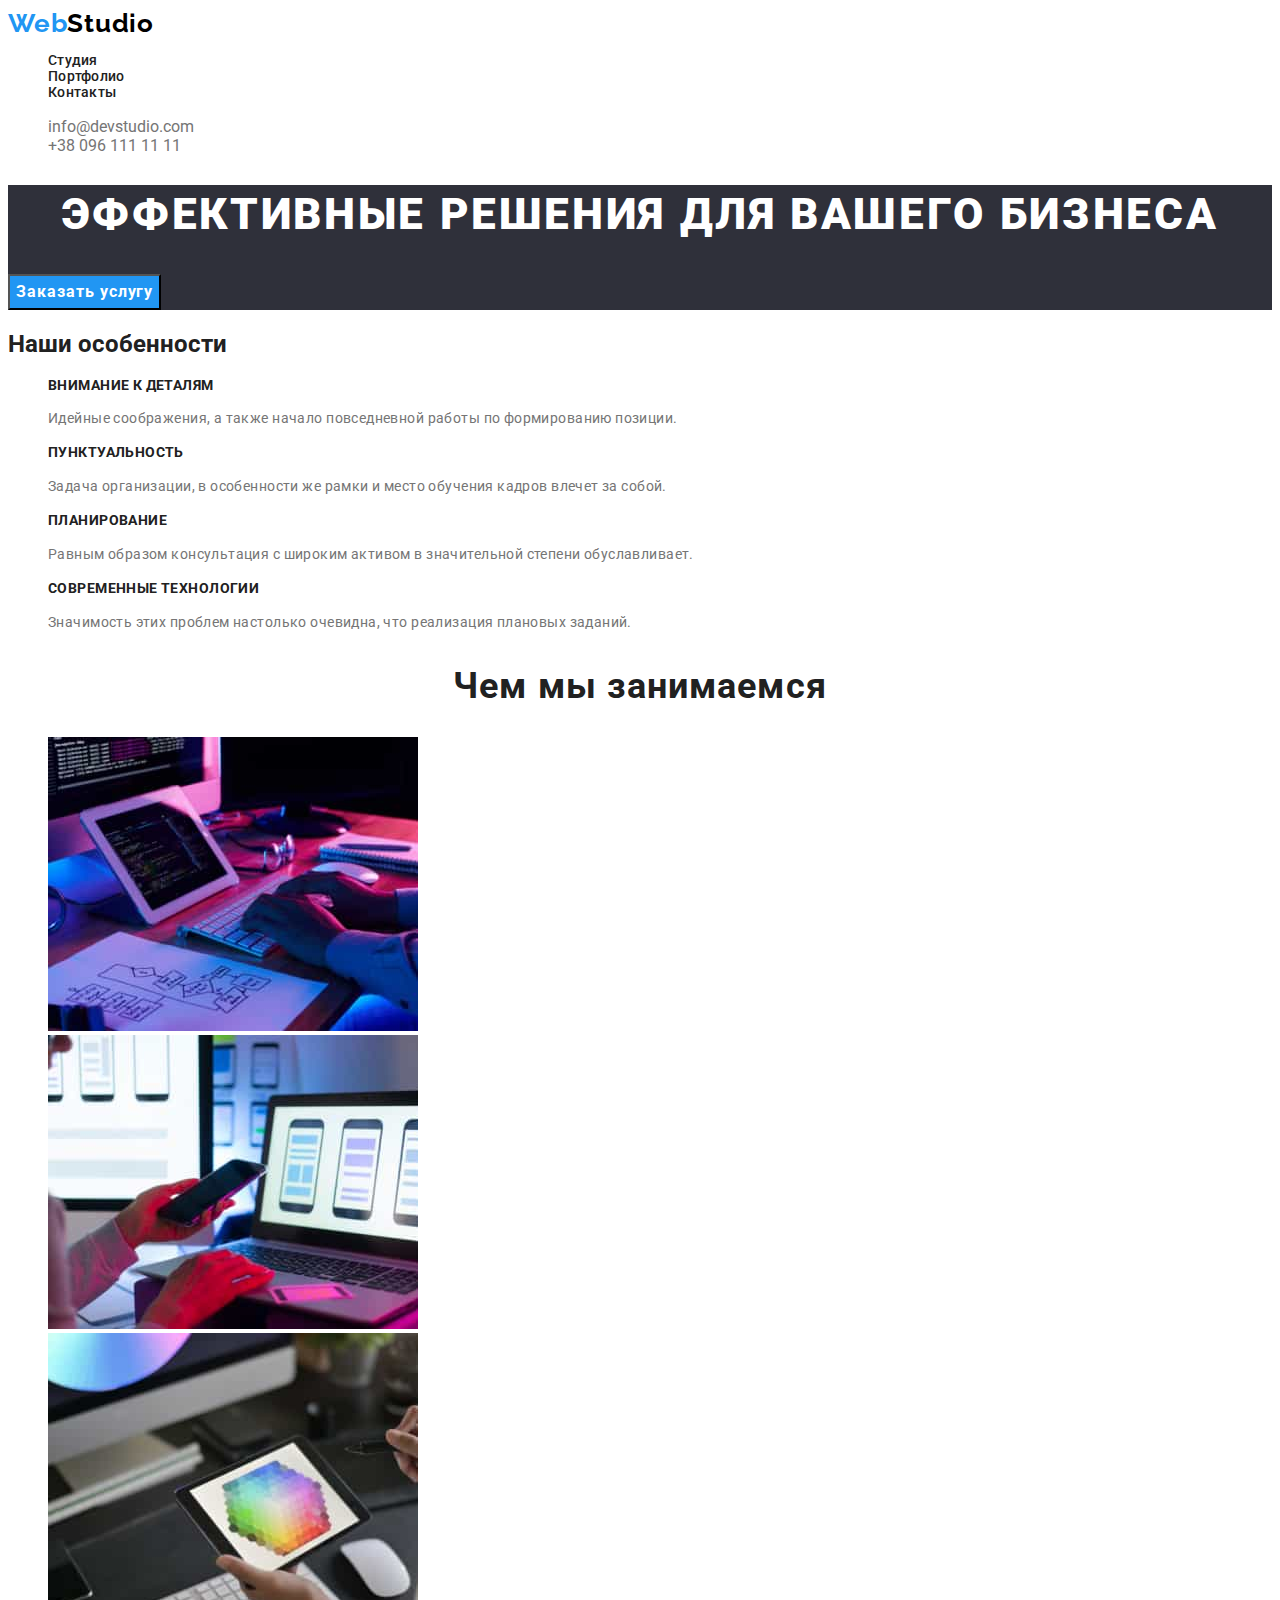
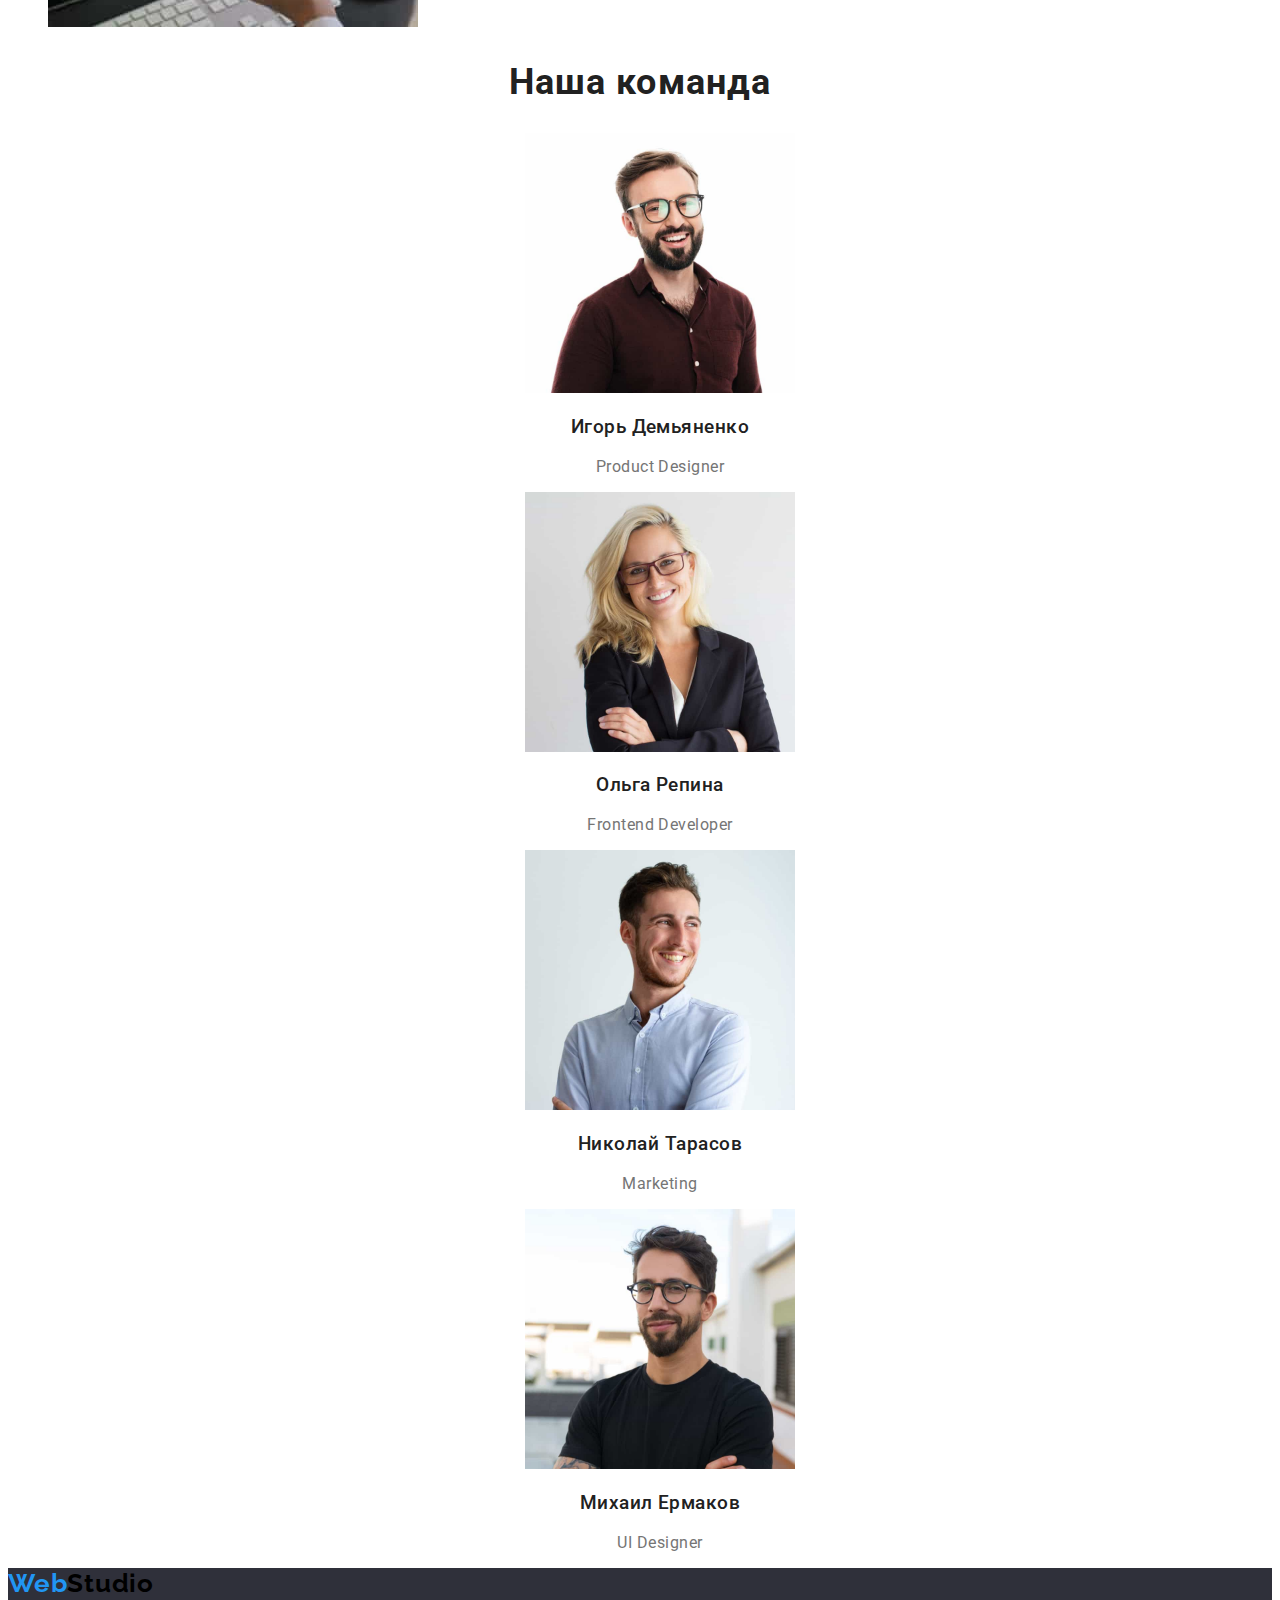
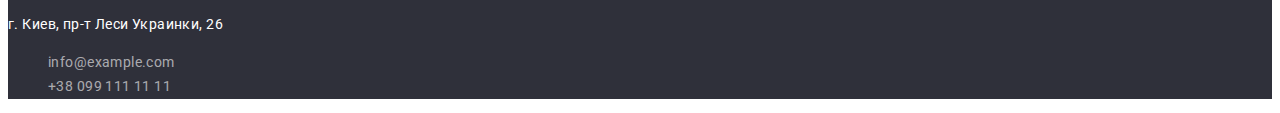
==== index.html @ e01796d9 "start" ====
<!DOCTYPE html>
<html lang="ru">

<head>
    <meta charset="UTF-8">
    <meta http-equiv="X-UA-Compatible" content="IE=edge">
    <meta name="viewport" content="width=device-width, initial-scale=1.0">
    <title>Maine page</title>
    <link
        href="https://fonts.googleapis.com/css2?family=Raleway:ital,wght@0,700;1,700&family=Roboto:ital,wght@0,400;0,500;0,700;0,900;1,400;1,500;1,700;1,900&display=swap"
        rel="stylesheet">
    <link rel="stylesheet" href="./css/styles.css">
</head>

<body>
    <!--site navigation-->
    <header class="header">
        <nav class="header-navigation">
            <a class="logo link" href="./index.html"><span class="logo-fisrtpart">Web</span><span class="logo-secondpart">Studio</span> </a>
            <ul class="header-list list">
                <li class="header-item">
                    <a class="header-link link" href="index.html">Студия</a>
                </li>
                <li class="header-item">
                    <a class="header-link link" href="portfolio.html">Портфолио</a>
                </li>
                <li class="header-item">
                    <a class="header-link link" href="">Контакты</a>
                </li>
            </ul>
        </nav>
        <!--contacts section-->
            <ul class="header-conacts list ">
                <li class="contacts-item">
                    <a class="contacts-link link" href="mailto:info@devstudio.com">info@devstudio.com</a>
                </li>
                <li class="contacts-item">
                    <a class="contacts-link link" href="tel:+380961111111">+38 096 111 11 11</a>
                </li>
            </ul>
    </header>
    <main>
        <!--Hero site-->
        <section class="hero">
            <h1 class="hero-title">Эффективные решения для вашего бизнеса</h1>
            <button class="hero-button btn" type="button">Заказать услугу</button>
        </section>

        <!--our features-->
        <section class="features">
            <h2 class="features-title">Наши особенности</h2>
            <ul class="features-list list">
                <li class="features-item">
                    <h3 class="features-description">Внимание к деталям</h3>
                    <p class="features-text">Идейные соображения, а также начало повседневной работы по формированию позиции.</p>
                </li>
                <li class="features-item">
                    <h3 class="features-description">Пунктуальность</h3>
                    <p class="features-text">Задача организации, в особенности же рамки и место обучения кадров влечет за собой.</p>
                </li>
                <li class="features-item">
                    <h3 class="features-description">Планирование</h3>
                    <p class="features-text">Равным образом консультация с широким активом в значительной степени обуславливает.</p>
                </li>
                <li class="features-item">
                    <h3 class="features-description">Современные технологии</h3>
                    <p class="features-text">Значимость этих проблем настолько очевидна, что реализация плановых заданий.</p>
                </li>
            </ul>
        </section>

        <!--what we do-->
        <section class="about">
            <h2 class="about-title">Чем мы занимаемся</h2>
            <ul class="about-list list">
                <li class="about-item">
                    <img src="./images/box1.jpg" alt="development for PC" width="370" height="294">
                </li>
                <li class="about-item">                
                    <img src="./images/box2.jpg" alt="development for Mobile devices" width="370" height="294">
                </li>
                <li class="about-item">
                    <img src="./images/box3.jpg" alt="development for Tablets" width="370" height="294">
                </li>
            </ul>
        </section>

        <!--our team-->
        <section class="team">
            <h2 class="team-title">Наша команда</h2>
            <ul class="team-list list">
                <li class="team-item">
                    <img src="./images/img-3.jpg" alt="фото Игорь Демьяненко" width="270" height="260">
                    <h3 class="team-name">Игорь Демьяненко</h3>
                    <p class="team-text" lang="en">Product Designer</p>
                </li>
                <li>
                    <img src="./images/img-2.jpg" alt="фото Ольга Репина" width="270" height="260">
                    <h3 class="team-name">Ольга Репина</h3>
                    <p class="team-text" lang="en">Frontend Developer</p>
                </li>
                <li>
                    <img src="./images/img-1.jpg" alt="фото Николай Тарасов" width="270" height="260">
                    <h3 class="team-name">Николай Тарасов</h3>
                    <p class="team-text" lang="en">Marketing</p>
                </li>
                <li>
                    <img src="./images/img.jpg" alt="фото Михаил Ермаков" width="270" height="260">
                    <h3 class="team-name">Михаил Ермаков</h3>
                    <p class="team-text" lang="en">UI Designer</p>
                </li>
            </ul>
        </section>

    </main>

    <!--footer-->
    <footer class="footer">
        <!--footercontact section-->
        <a class="logo link" href="./index.html"><span class="logo-fisrtpart">Web</span><span class="logo-secondpart">Studio</span> </a>
        <address class="footer-address">
            <p class="address-text">г. Киев, пр-т Леси Украинки, 26 </p>
            <ul class="footer-list list">
                <li class="footer-item">
                    <a class="footer-contacts-link link" href="info@example.com">info@example.com</a>
                </li>
                <li class="footer-item">
                    <a class="footer-contacts-link link" href="tel:+380991111111">+38 099 111 11 11</a>
                </li>
            </ul>
        </address>
    </footer>

</body>

</html>
---- css/styles.css ----
:root {
  --maine-title-color: #212121;
  --maine-text-color: #757575;
  --accent-color: #2196f3;
  --primary-white-color: #ffffff;
  --address-color: rgba(255, 255, 255, 0.6);
}

body {
  font-family: "Roboto", sans-serif;
  color: var(--maine-text-color);
  background-color: var(--primary-white-color);
}

.link {
  text-decoration: none;
}

.list {
  list-style: none;
}

.btn {
  cursor: pointer;
}

/*------header------ */

/*--------Logo------*/
.logo {
  font-family: "Raleway", sans-serif;
  font-style: normal;
  font-weight: 700;
  font-size: 26px;
  line-height: 1.2;
  letter-spacing: 0.03em;
}
.logo-fisrtpart {
  color: var(--accent-color);
}
.logo-secondpart {
  color: #000000;
}

.header-navigation {
  font-weight: 500;
  font-size: 14px;
  line-height: 1.14;
  letter-spacing: 0.02em;
}

.header-link {
  color: var(--maine-title-color);
}

.header-link:hover,
.header-link:focus {
  color: var(--accent-color);
}

.contacts-link {
  color: var(--maine-text-color);
}

.contacts-link:hover,
.contacts-link:focus {
  color: var(--accent-color);
}

/*------hero------ */
.hero {
  background-color: #2f303a;
}

.hero-title {
  font-weight: 900;
  font-size: 44px;
  line-height: 1.36;
  text-align: center;
  letter-spacing: 0.06em;
  text-transform: uppercase;
  color: var(--primary-white-color);
}

.hero-button {
  background-color: var(--accent-color);
  font-family: Roboto;
  font-style: normal;
  font-weight: 700;
  font-size: 16px;
  line-height: 1.87;
  display: flex;
  align-items: center;
  text-align: center;
  letter-spacing: 0.06em;
  color: var(--primary-white-color);
}

/*------features------ */
.features-title {
  color: var(--maine-title-color);
}

.features-description {
  font-weight: 700;
  font-size: 14px;
  line-height: 1.14;
  letter-spacing: 0.03em;
  text-transform: uppercase;
  color: var(--maine-title-color);
}

.features-text {
  font-size: 14px;
  line-height: 1.71;
  letter-spacing: 0.03em;
}

/*------what we do------ */

.about-title {
  font-weight: 700;
  font-size: 36px;
  line-height: 1.17;
  text-align: center;
  letter-spacing: 0.03em;
  color: var(--maine-title-color);
}

/*------what we do------ */

.team-title {
  font-weight: 700;
  font-size: 36px;
  line-height: 1.17;
  text-align: center;
  letter-spacing: 0.03em;
  color: var(--maine-title-color);
}

.team-list {
  font-size: 16px;
  line-height: 1.19;
  text-align: center;
  letter-spacing: 0.03em;
  color: var(--maine-title-color);
}

.team-name {
  font-weight: 500;
}

.team-text {
  color: var(--maine-text-color);
}

/*------footer------ */

.footer {
  background-color: #2f303a;
}

.footer-address {
  font-style: normal;
  font-weight: 400;
  font-size: 14px;
  line-height: 1.71;
  letter-spacing: 0.03em;
}

.address-text {
  color: var(--primary-white-color);
}

.footer-contacts-link {
  color: var(--address-color);
}
.footer-contacts-link:hover,
.footer-contacts-link:focus {
  color: var(--accent-color);
}

/*------------------PORTFOLIO--------------- */

/*------filters------ */

.projects-title {
  color: var(--maine-title-color);
}

.filters-button {
  font-family: Roboto;
  font-weight: 500;
  font-size: 16px;
  line-height: 1.62;
  letter-spacing: 0.03em;
}

.filters-button:hover,
.filters-button:focus {
  color: var(--primary-white-color);
  background-color: var(--accent-color);
}

/*------projects------ */

.projects-discription {
  font-weight: 700;
  font-size: 18px;
  line-height: 2;
  letter-spacing: 0.06em;
  color: var(--maine-title-color);
}

.projects-text {
  font-size: 16px;
  line-height: 1.87;
  letter-spacing: 0.03em;
  color: var(--maine-text-color);
}
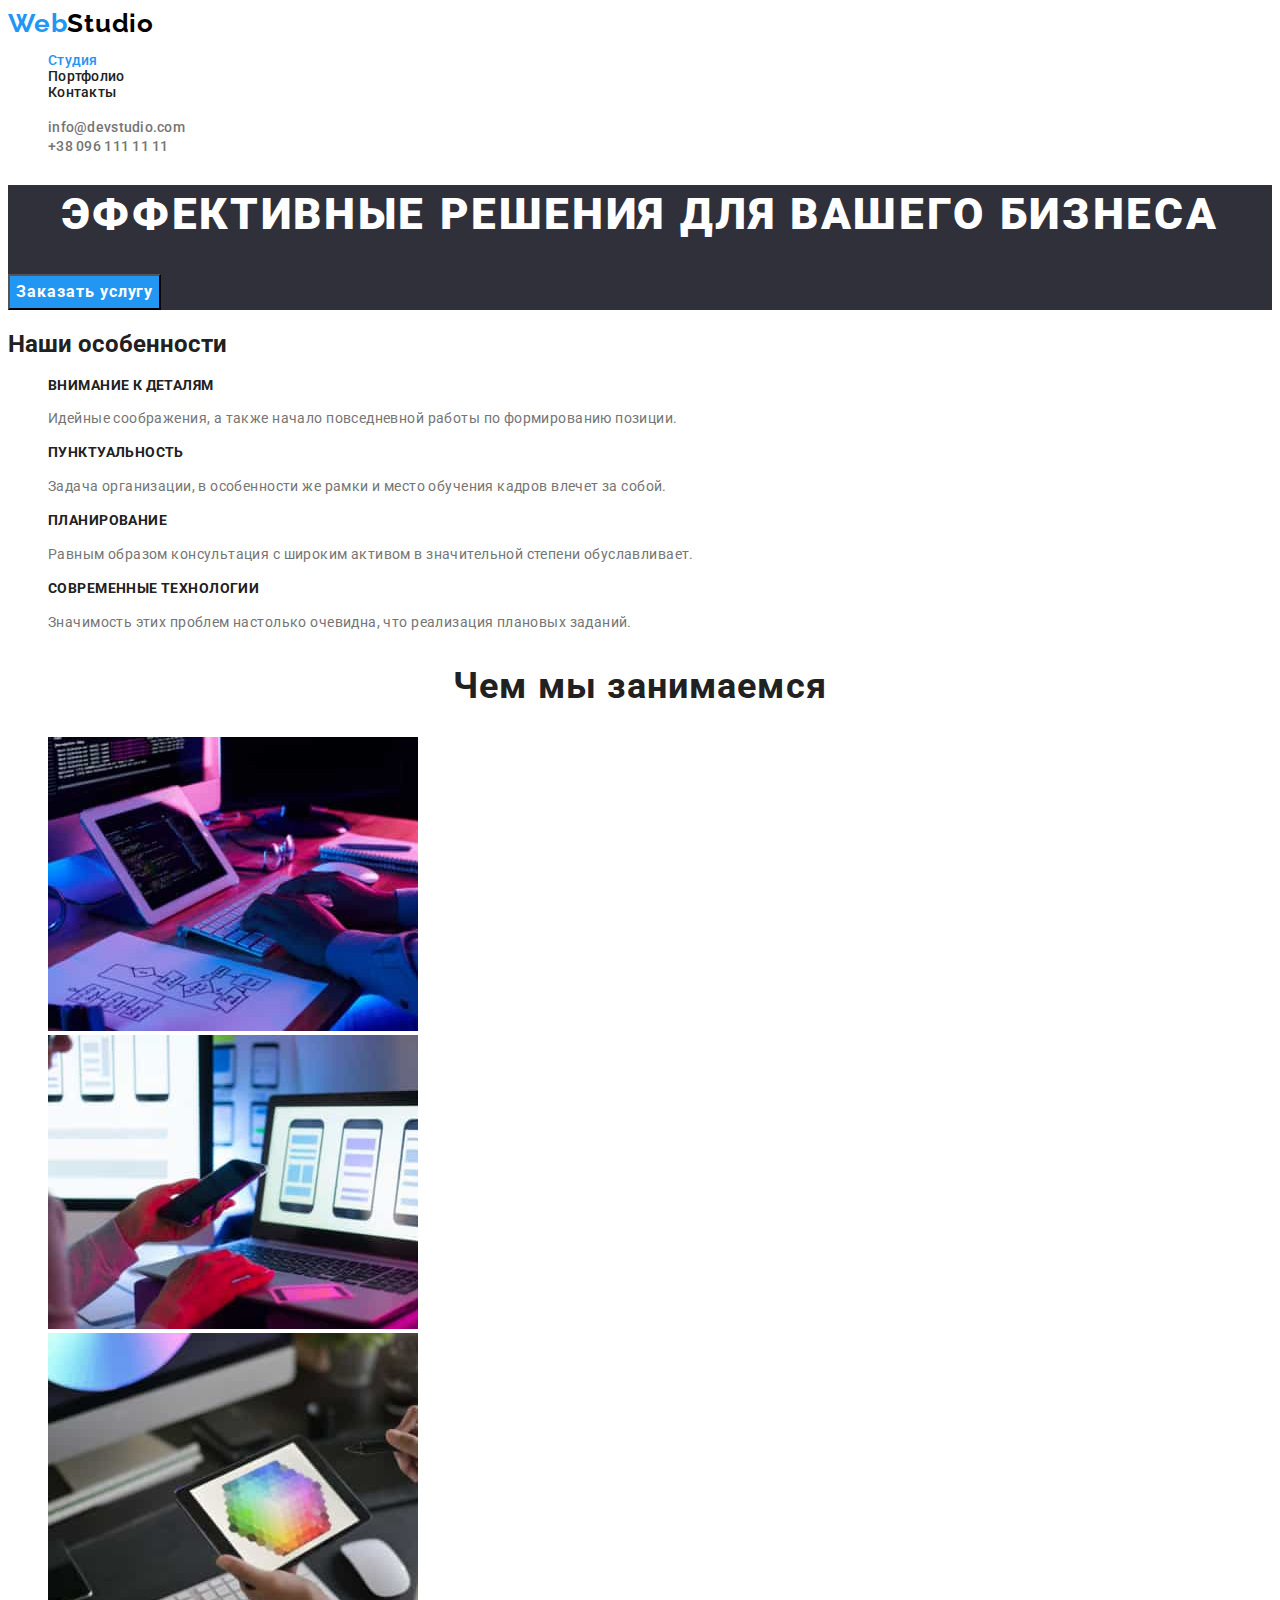
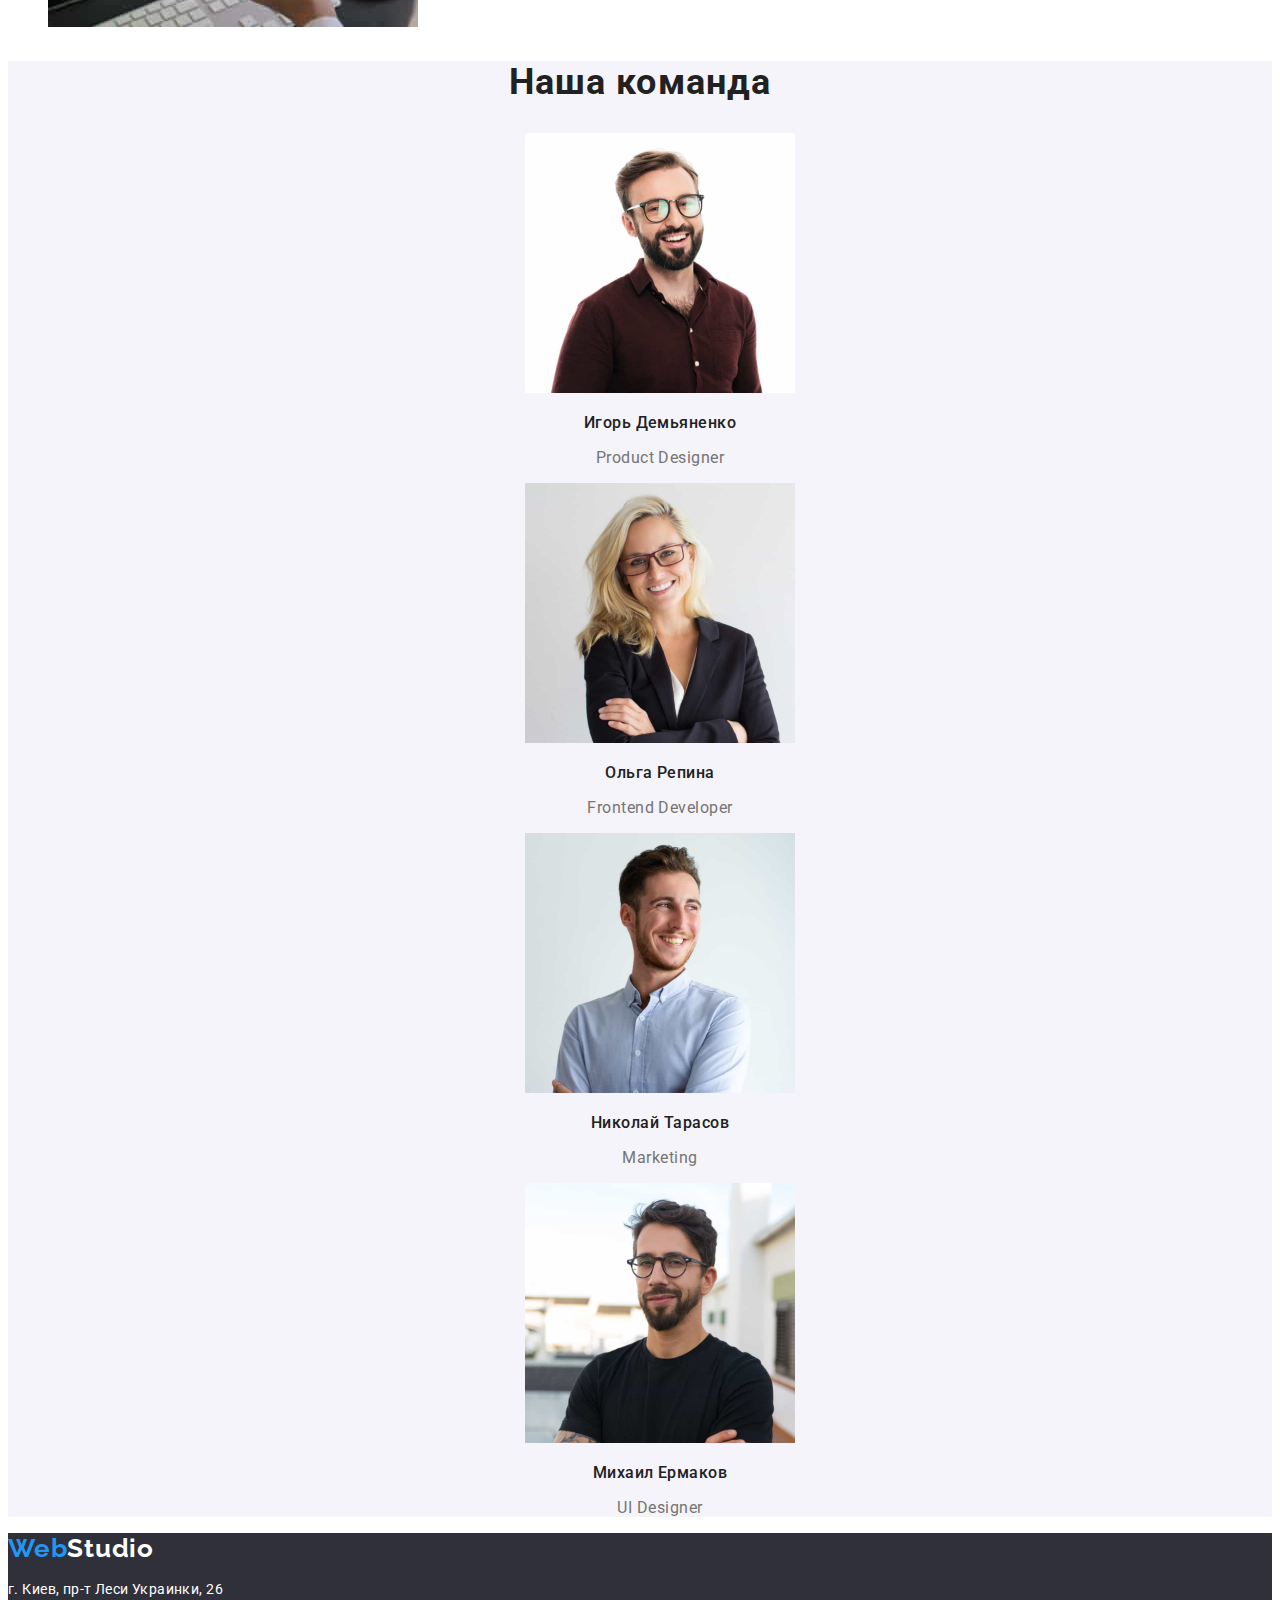
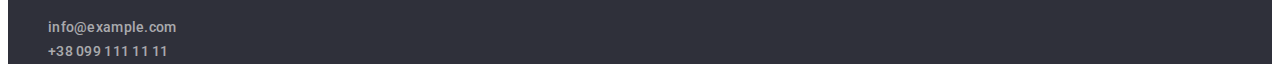
==== commit 880be9c7: "start HW3" ====
--- a/index.html
+++ b/index.html
@@ -6,8 +6,7 @@
     <meta http-equiv="X-UA-Compatible" content="IE=edge">
     <meta name="viewport" content="width=device-width, initial-scale=1.0">
     <title>Maine page</title>
-    <link
-        href="https://fonts.googleapis.com/css2?family=Raleway:ital,wght@0,700;1,700&family=Roboto:ital,wght@0,400;0,500;0,700;0,900;1,400;1,500;1,700;1,900&display=swap"
+    <link href="https://fonts.googleapis.com/css2?family=Raleway:wght@700&family=Roboto:wght@400;500;700;900&display=swap"
         rel="stylesheet">
     <link rel="stylesheet" href="./css/styles.css">
 </head>
@@ -19,7 +18,7 @@
             <a class="logo link" href="./index.html"><span class="logo-fisrtpart">Web</span><span class="logo-secondpart">Studio</span> </a>
             <ul class="header-list list">
                 <li class="header-item">
-                    <a class="header-link link" href="index.html">Студия</a>
+                    <a class="header-link link active" href="index.html">Студия</a>
                 </li>
                 <li class="header-item">
                     <a class="header-link link" href="portfolio.html">Портфолио</a>
@@ -94,17 +93,17 @@
                     <h3 class="team-name">Игорь Демьяненко</h3>
                     <p class="team-text" lang="en">Product Designer</p>
                 </li>
-                <li>
+                <li class="team-item">
                     <img src="./images/img-2.jpg" alt="фото Ольга Репина" width="270" height="260">
                     <h3 class="team-name">Ольга Репина</h3>
                     <p class="team-text" lang="en">Frontend Developer</p>
                 </li>
-                <li>
+                <li class="team-item">
                     <img src="./images/img-1.jpg" alt="фото Николай Тарасов" width="270" height="260">
                     <h3 class="team-name">Николай Тарасов</h3>
                     <p class="team-text" lang="en">Marketing</p>
                 </li>
-                <li>
+                <li class="team-item">
                     <img src="./images/img.jpg" alt="фото Михаил Ермаков" width="270" height="260">
                     <h3 class="team-name">Михаил Ермаков</h3>
                     <p class="team-text" lang="en">UI Designer</p>
@@ -117,7 +116,7 @@
     <!--footer-->
     <footer class="footer">
         <!--footercontact section-->
-        <a class="logo link" href="./index.html"><span class="logo-fisrtpart">Web</span><span class="logo-secondpart">Studio</span> </a>
+        <a class="logo link" href="./index.html"><span class="logo-fisrtpart">Web</span><span class="footer-logo-secondpart">Studio</span> </a>
         <address class="footer-address">
             <p class="address-text">г. Киев, пр-т Леси Украинки, 26 </p>
             <ul class="footer-list list">
--- a/css/styles.css
+++ b/css/styles.css
@@ -58,7 +58,15 @@
   color: var(--accent-color);
 }
 
+.active {
+  color: var(--accent-color);
+}
+
 .contacts-link {
+  font-weight: 500;
+  font-size: 14px;
+  line-height: 16px;
+  letter-spacing: 0.02em;
   color: var(--maine-text-color);
 }
 
@@ -95,6 +103,10 @@
   letter-spacing: 0.06em;
   color: var(--primary-white-color);
 }
+.hero-button:hover,
+.hero-button:focus {
+  background-color: #188ce8;
+}
 
 /*------features------ */
 .features-title {
@@ -127,7 +139,11 @@
   color: var(--maine-title-color);
 }
 
-/*------what we do------ */
+/*------our team------ */
+
+.team {
+  background-color: #f5f4fa;
+}
 
 .team-title {
   font-weight: 700;
@@ -147,6 +163,7 @@
 }
 
 .team-name {
+  font-size: 16px;
   font-weight: 500;
 }
 
@@ -158,6 +175,10 @@
 
 .footer {
   background-color: #2f303a;
+}
+
+.footer-logo-secondpart {
+  color: var(--primary-white-color);
 }
 
 .footer-address {
@@ -173,6 +194,10 @@
 }
 
 .footer-contacts-link {
+  font-weight: 500;
+  font-size: 14px;
+  line-height: 16px;
+  letter-spacing: 0.02em;
   color: var(--address-color);
 }
 .footer-contacts-link:hover,
@@ -194,8 +219,9 @@
   font-size: 16px;
   line-height: 1.62;
   letter-spacing: 0.03em;
-}
-
+  text-align: center;
+  background-color: #f5f4fa;
+}
 .filters-button:hover,
 .filters-button:focus {
   color: var(--primary-white-color);
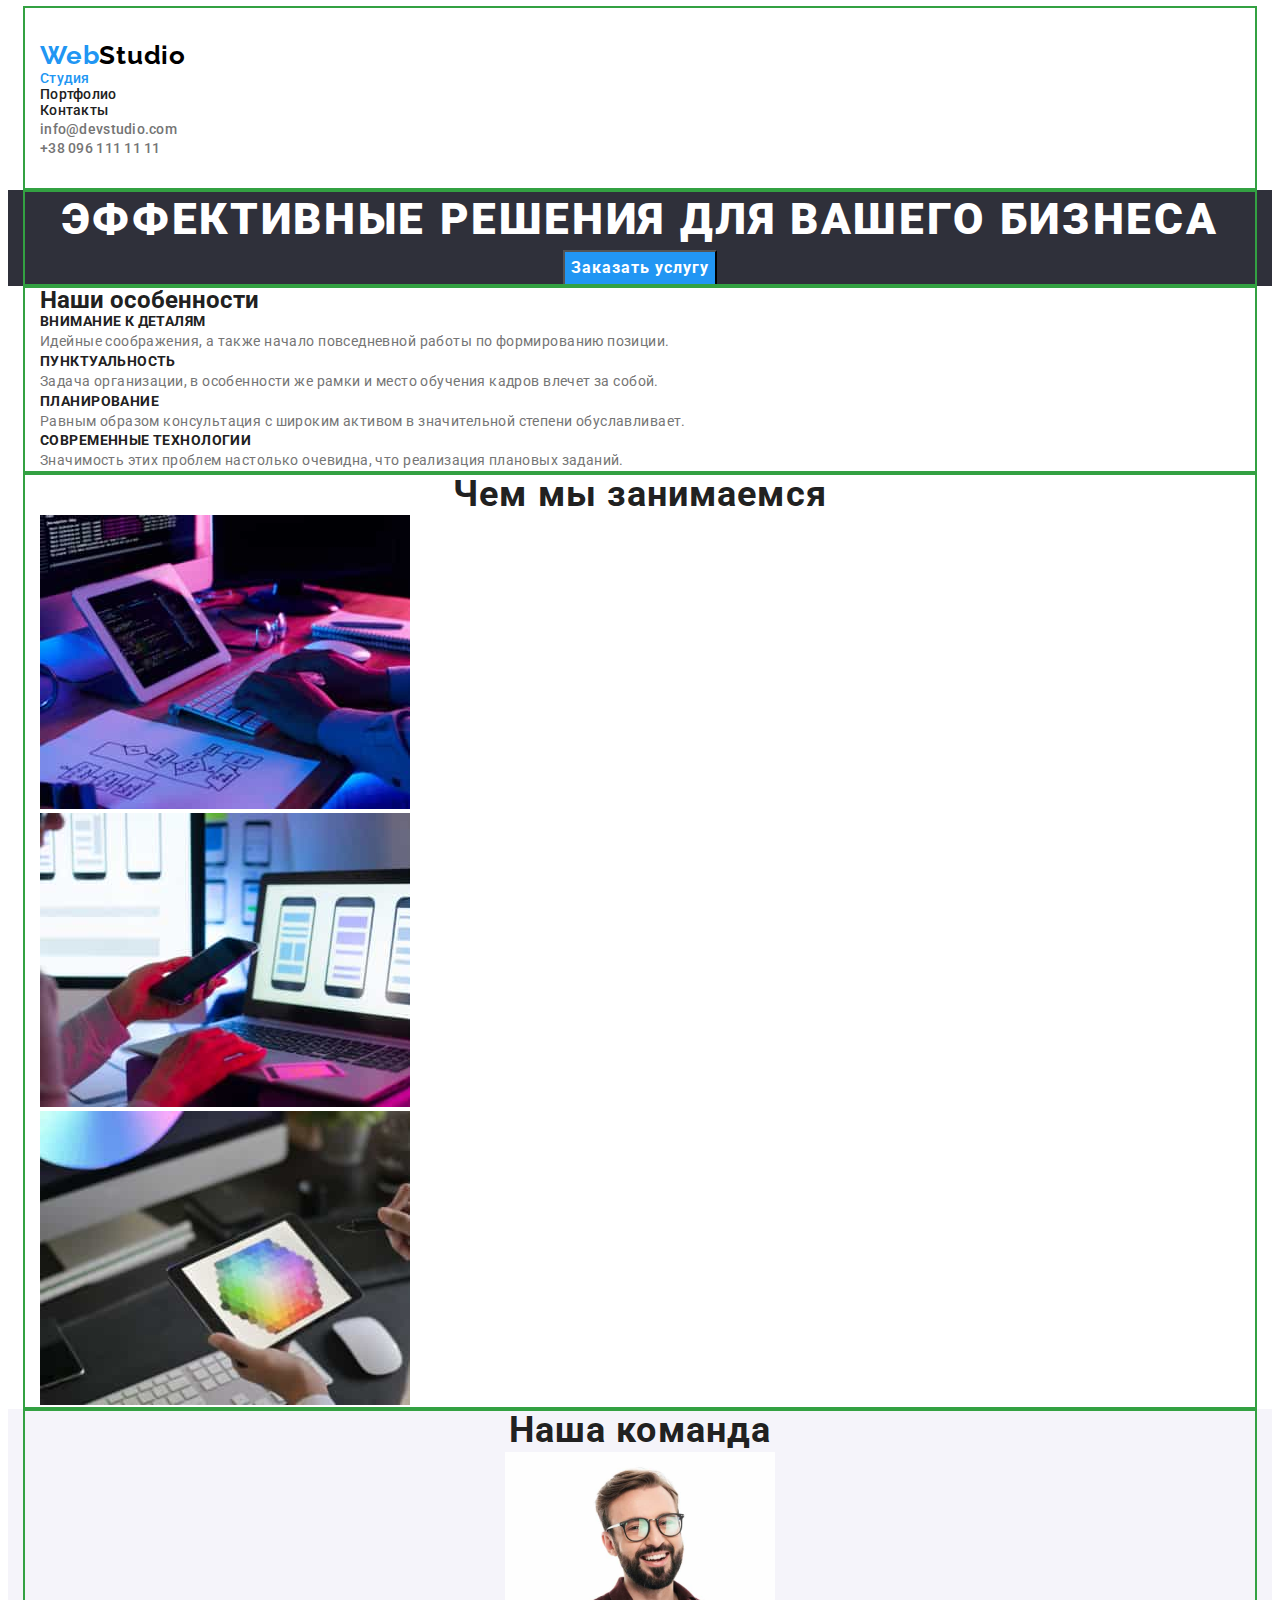
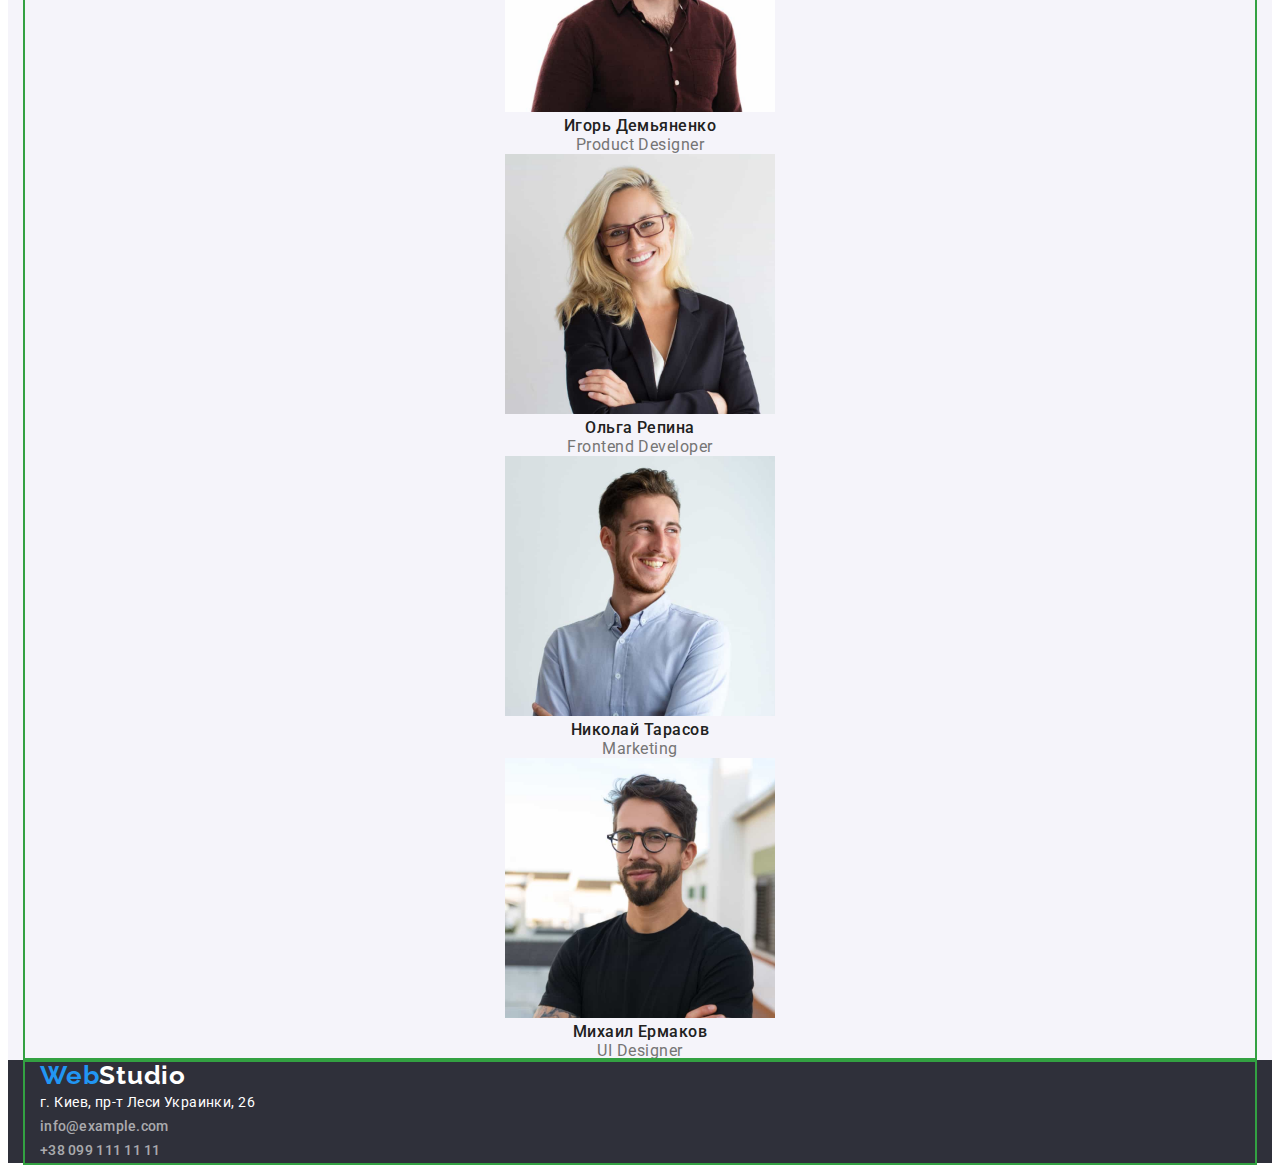
==== commit 8dc0bf12: "minor start" ====
--- a/index.html
+++ b/index.html
@@ -6,13 +6,20 @@
     <meta http-equiv="X-UA-Compatible" content="IE=edge">
     <meta name="viewport" content="width=device-width, initial-scale=1.0">
     <title>Maine page</title>
+        
     <link href="https://fonts.googleapis.com/css2?family=Raleway:wght@700&family=Roboto:wght@400;500;700;900&display=swap"
         rel="stylesheet">
+
+    <link rel="stylesheet" href="https://cdnjs.cloudflare.com/ajax/libs/modern-normalize/1.1.0/modern-normalize.min.css"
+        integrity="sha512-wpPYUAdjBVSE4KJnH1VR1HeZfpl1ub8YT/NKx4PuQ5NmX2tKuGu6U/JRp5y+Y8XG2tV+wKQpNHVUX03MfMFn9Q=="
+        crossorigin="anonymous" referrerpolicy="no-referrer" />
+
     <link rel="stylesheet" href="./css/styles.css">
 </head>
 
 <body>
     <!--site navigation-->
+    <div class=container>
     <header class="header">
         <nav class="header-navigation">
             <a class="logo link" href="./index.html"><span class="logo-fisrtpart">Web</span><span class="logo-secondpart">Studio</span> </a>
@@ -38,15 +45,19 @@
                 </li>
             </ul>
     </header>
+    </div>
     <main>
         <!--Hero site-->
         <section class="hero">
+        <div class=container>
             <h1 class="hero-title">Эффективные решения для вашего бизнеса</h1>
             <button class="hero-button btn" type="button">Заказать услугу</button>
+        </div>
         </section>
 
         <!--our features-->
         <section class="features">
+        <div class=container>
             <h2 class="features-title">Наши особенности</h2>
             <ul class="features-list list">
                 <li class="features-item">
@@ -66,10 +77,12 @@
                     <p class="features-text">Значимость этих проблем настолько очевидна, что реализация плановых заданий.</p>
                 </li>
             </ul>
+        </div>
         </section>
 
         <!--what we do-->
         <section class="about">
+        <div class=container>
             <h2 class="about-title">Чем мы занимаемся</h2>
             <ul class="about-list list">
                 <li class="about-item">
@@ -82,10 +95,12 @@
                     <img src="./images/box3.jpg" alt="development for Tablets" width="370" height="294">
                 </li>
             </ul>
+        </div>
         </section>
-
         <!--our team-->
+        
         <section class="team">
+        <div class=container>
             <h2 class="team-title">Наша команда</h2>
             <ul class="team-list list">
                 <li class="team-item">
@@ -109,12 +124,15 @@
                     <p class="team-text" lang="en">UI Designer</p>
                 </li>
             </ul>
+        </div>
         </section>
-
+        
     </main>
 
     <!--footer-->
+    
     <footer class="footer">
+        <div class=container>
         <!--footercontact section-->
         <a class="logo link" href="./index.html"><span class="logo-fisrtpart">Web</span><span class="footer-logo-secondpart">Studio</span> </a>
         <address class="footer-address">
@@ -128,8 +146,9 @@
                 </li>
             </ul>
         </address>
+    </div>
     </footer>
-
+    
 </body>
 
 </html>--- a/css/styles.css
+++ b/css/styles.css
@@ -12,6 +12,27 @@
   background-color: var(--primary-white-color);
 }
 
+.container {
+  width: 1200px;
+  margin-left: auto;
+  margin-right: auto;
+  padding-left: 15px;
+  padding-right: 15px;
+  outline: 2px solid #33a142;
+}
+
+h1,
+h2,
+h3,
+h4,
+h5,
+h6,
+p,
+ul {
+  margin: 0px;
+  padding: 0px;
+}
+
 .link {
   text-decoration: none;
 }
@@ -25,6 +46,11 @@
 }
 
 /*------header------ */
+.header {
+  padding-top: 32px;
+  padding-bottom: 32px;
+  border-bottom: 1px solid #ececec;
+}
 
 /*--------Logo------*/
 .logo {
@@ -78,6 +104,7 @@
 /*------hero------ */
 .hero {
   background-color: #2f303a;
+  text-align: center;
 }
 
 .hero-title {
@@ -97,9 +124,7 @@
   font-weight: 700;
   font-size: 16px;
   line-height: 1.87;
-  display: flex;
   align-items: center;
-  text-align: center;
   letter-spacing: 0.06em;
   color: var(--primary-white-color);
 }
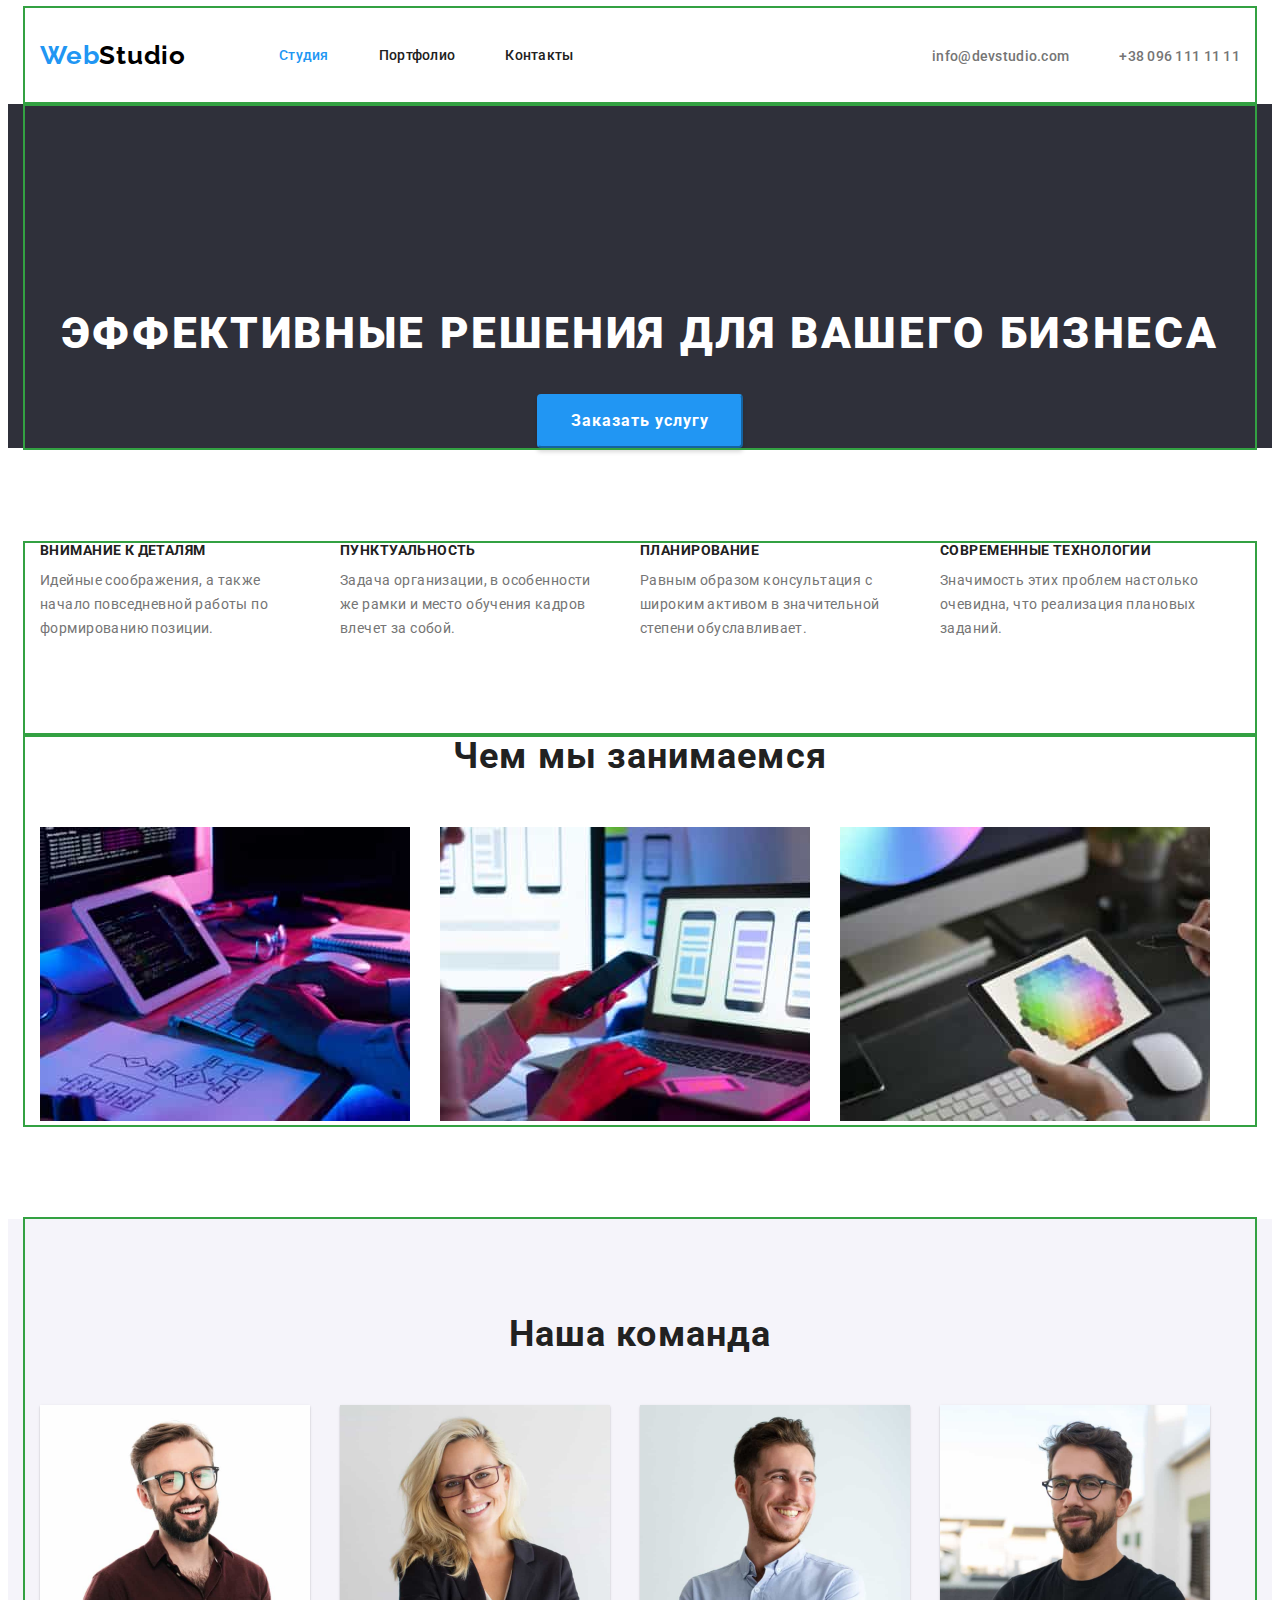
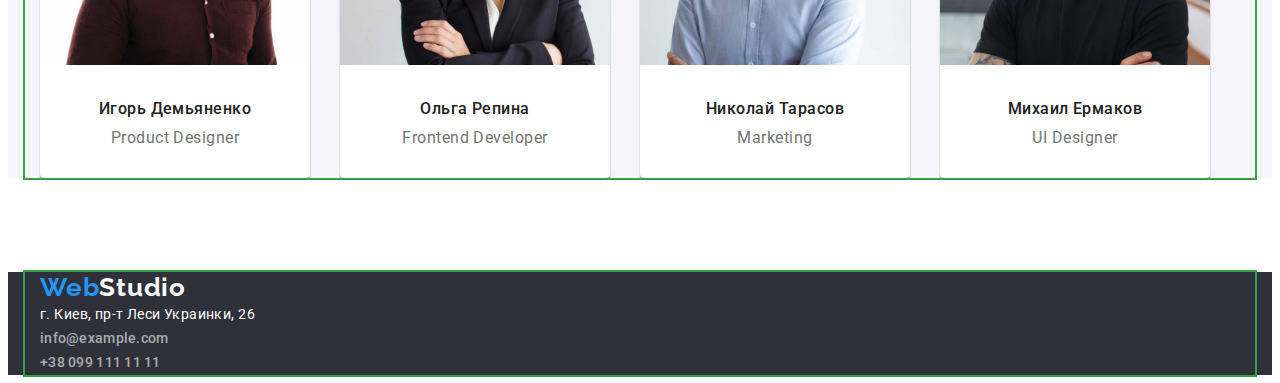
==== commit 9a41aa35: "nightmare" ====
--- a/index.html
+++ b/index.html
@@ -19,8 +19,9 @@
 
 <body>
     <!--site navigation-->
-    <div class=container>
+    <div class="container">
     <header class="header">
+    <div class="header-nav">
         <nav class="header-navigation">
             <a class="logo link" href="./index.html"><span class="logo-fisrtpart">Web</span><span class="logo-secondpart">Studio</span> </a>
             <ul class="header-list list">
@@ -44,12 +45,13 @@
                     <a class="contacts-link link" href="tel:+380961111111">+38 096 111 11 11</a>
                 </li>
             </ul>
+    </div>
     </header>
     </div>
     <main>
         <!--Hero site-->
         <section class="hero">
-        <div class=container>
+        <div class="container">
             <h1 class="hero-title">Эффективные решения для вашего бизнеса</h1>
             <button class="hero-button btn" type="button">Заказать услугу</button>
         </div>
@@ -57,8 +59,8 @@
 
         <!--our features-->
         <section class="features">
-        <div class=container>
-            <h2 class="features-title">Наши особенности</h2>
+        <div class="container">
+            <h2 class="features-title" >Наши особенности</h2> 
             <ul class="features-list list">
                 <li class="features-item">
                     <h3 class="features-description">Внимание к деталям</h3>
@@ -82,7 +84,7 @@
 
         <!--what we do-->
         <section class="about">
-        <div class=container>
+        <div class="container">
             <h2 class="about-title">Чем мы занимаемся</h2>
             <ul class="about-list list">
                 <li class="about-item">
@@ -100,7 +102,7 @@
         <!--our team-->
         
         <section class="team">
-        <div class=container>
+        <div class="container">
             <h2 class="team-title">Наша команда</h2>
             <ul class="team-list list">
                 <li class="team-item">
@@ -132,7 +134,7 @@
     <!--footer-->
     
     <footer class="footer">
-        <div class=container>
+        <div class="container">
         <!--footercontact section-->
         <a class="logo link" href="./index.html"><span class="logo-fisrtpart">Web</span><span class="footer-logo-secondpart">Studio</span> </a>
         <address class="footer-address">
--- a/css/styles.css
+++ b/css/styles.css
@@ -46,14 +46,20 @@
 }
 
 /*------header------ */
-.header {
+
+.header-nav {
+  display: flex;
+  align-items: center;
   padding-top: 32px;
   padding-bottom: 32px;
   border-bottom: 1px solid #ececec;
 }
 
 /*--------Logo------*/
+
 .logo {
+  margin-right: 93px;
+
   font-family: "Raleway", sans-serif;
   font-style: normal;
   font-weight: 700;
@@ -69,13 +75,24 @@
 }
 
 .header-navigation {
+  display: flex;
+  align-items: center;
+
   font-weight: 500;
   font-size: 14px;
   line-height: 1.14;
   letter-spacing: 0.02em;
 }
 
+.header-list {
+  display: flex;
+}
+.header-item:not(:last-child) {
+  margin-right: 50px;
+}
+
 .header-link {
+  display: block;
   color: var(--maine-title-color);
 }
 
@@ -86,6 +103,14 @@
 
 .active {
   color: var(--accent-color);
+}
+
+.header-conacts {
+  display: flex;
+  margin-left: auto;
+}
+.contacts-item + .contacts-item {
+  margin-left: 50px;
 }
 
 .contacts-link {
@@ -105,28 +130,39 @@
 .hero {
   background-color: #2f303a;
   text-align: center;
+  margin-bottom: 95.5px;
 }
 
 .hero-title {
+  padding-top: 200px;
+  margin-bottom: 30px;
+
   font-weight: 900;
   font-size: 44px;
   line-height: 1.36;
-  text-align: center;
   letter-spacing: 0.06em;
   text-transform: uppercase;
   color: var(--primary-white-color);
 }
 
 .hero-button {
+  display: inline-block;
+  border-radius: 4px;
+  padding: 10px 32px;
+  min-width: 200px;
+  min-height: 50px;
+  border-color: var(--accent-color);
+
   background-color: var(--accent-color);
   font-family: Roboto;
   font-style: normal;
   font-weight: 700;
   font-size: 16px;
   line-height: 1.87;
-  align-items: center;
   letter-spacing: 0.06em;
   color: var(--primary-white-color);
+  text-align: center;
+  box-shadow: 0px 4px 4px rgba(0, 0, 0, 0.15);
 }
 .hero-button:hover,
 .hero-button:focus {
@@ -134,11 +170,28 @@
 }
 
 /*------features------ */
+.features-list {
+  display: flex;
+}
+
+/* visibility:hidden */
 .features-title {
-  color: var(--maine-title-color);
+  visibility: hidden;
+  display: none;
+}
+
+.features-item + .features-item {
+  margin-left: 30px;
+}
+
+.features-item {
+  width: 270px;
+  margin-bottom: 94px;
 }
 
 .features-description {
+  margin-bottom: 10px;
+
   font-weight: 700;
   font-size: 14px;
   line-height: 1.14;
@@ -156,6 +209,8 @@
 /*------what we do------ */
 
 .about-title {
+  margin-bottom: 50px;
+
   font-weight: 700;
   font-size: 36px;
   line-height: 1.17;
@@ -164,13 +219,25 @@
   color: var(--maine-title-color);
 }
 
+.about-list {
+  display: flex;
+  margin-bottom: 94px;
+}
+.about-item:not(:last-child) {
+  margin-right: 30px;
+}
+
 /*------our team------ */
 
 .team {
+  margin-bottom: 94px;
   background-color: #f5f4fa;
 }
 
 .team-title {
+  padding-top: 94px;
+  margin-bottom: 50px;
+
   font-weight: 700;
   font-size: 36px;
   line-height: 1.17;
@@ -180,6 +247,8 @@
 }
 
 .team-list {
+  display: flex;
+
   font-size: 16px;
   line-height: 1.19;
   text-align: center;
@@ -187,12 +256,27 @@
   color: var(--maine-title-color);
 }
 
+.team-item {
+  background-color: var(--primary-white-color);
+  border-radius: 0px 0px 4px 4px;
+  box-shadow: 0px 1px 3px rgba(0, 0, 0, 0.12), 0px 1px 1px rgba(0, 0, 0, 0.14),
+    0px 2px 1px rgba(0, 0, 0, 0.2);
+}
+.team-item:not(:last-child) {
+  margin-right: 30px;
+}
+
 .team-name {
+  margin-top: 30px;
+  margin-bottom: 10px;
+
   font-size: 16px;
   font-weight: 500;
 }
 
 .team-text {
+  margin-bottom: 30px;
+
   color: var(--maine-text-color);
 }
 
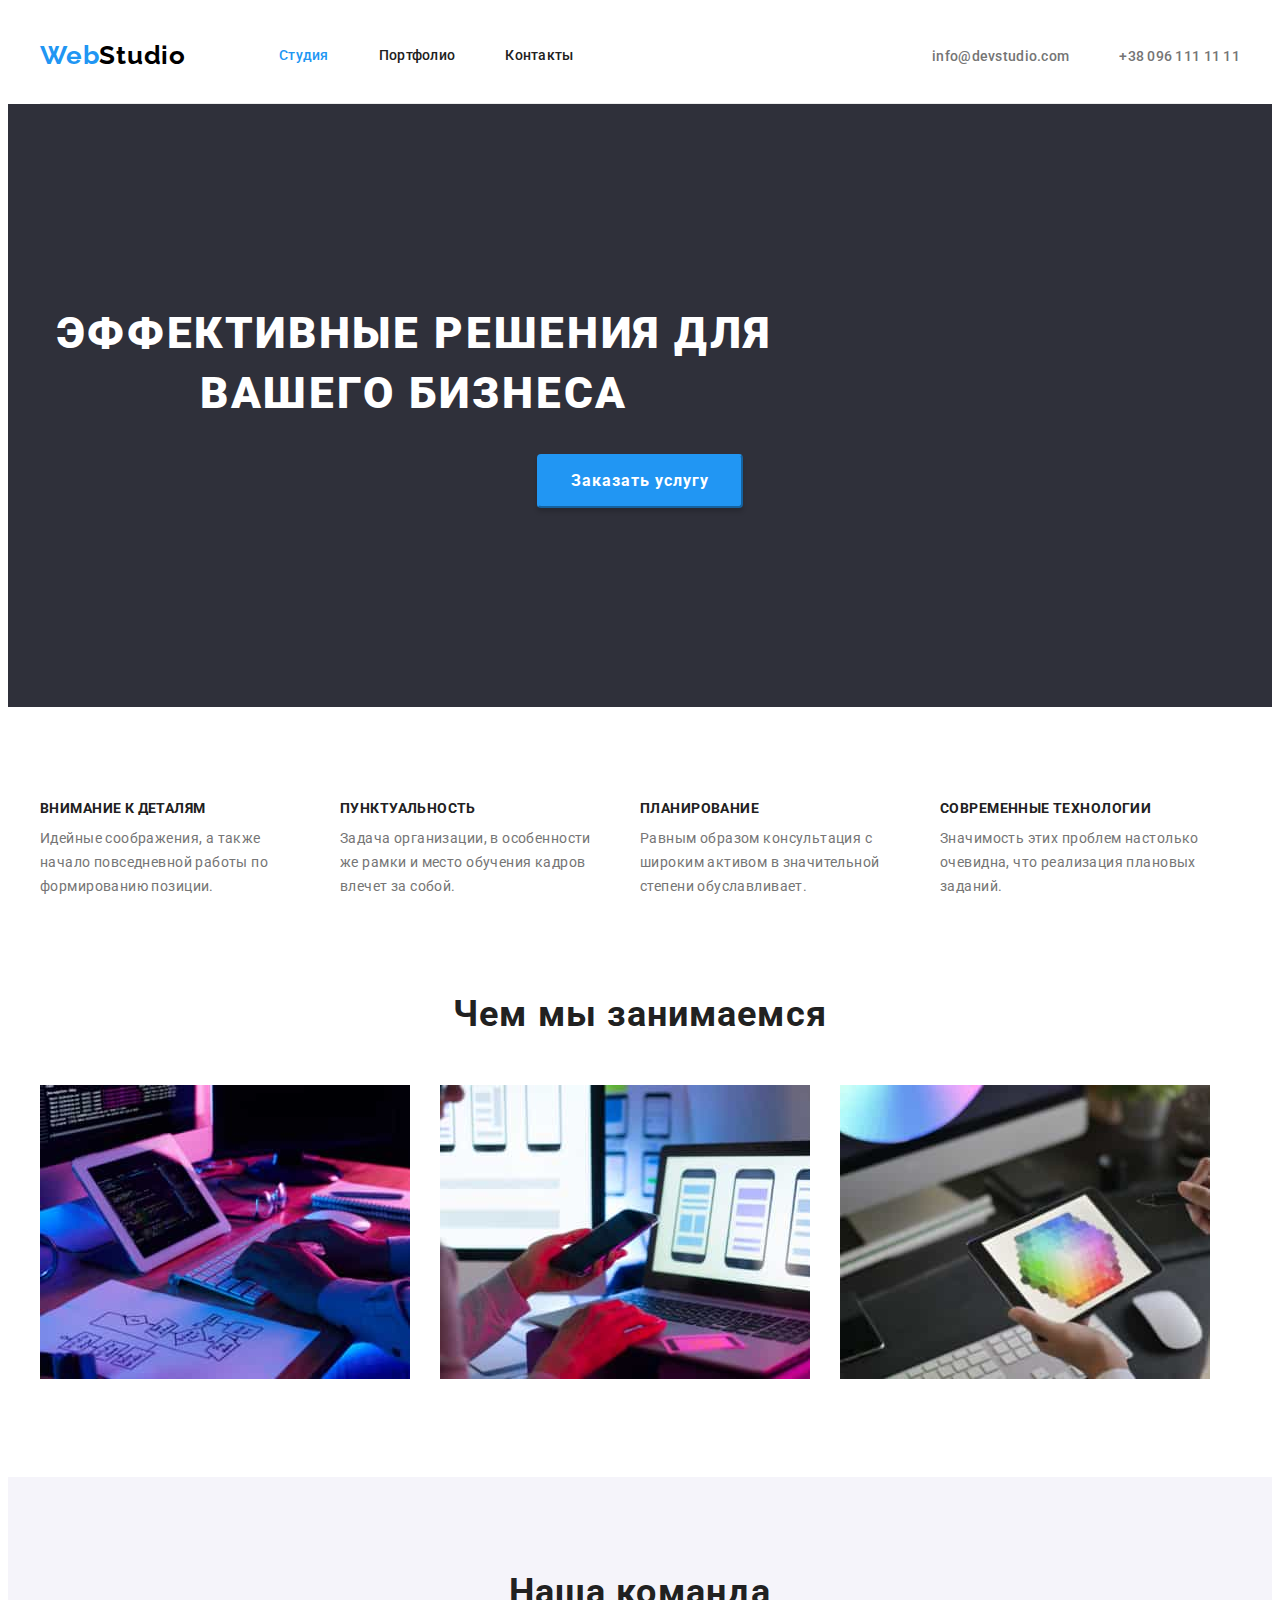
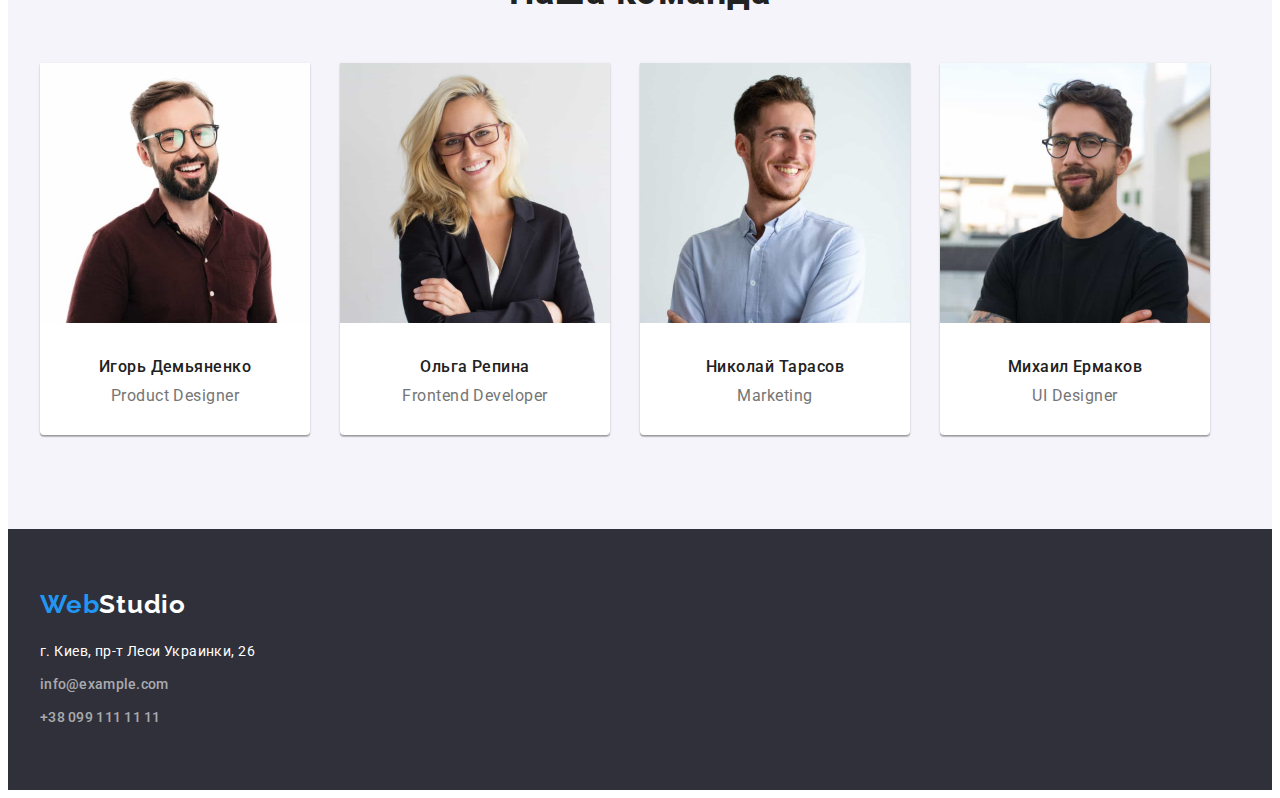
==== commit fc855a19: "nightmare 2" ====
--- a/index.html
+++ b/index.html
@@ -51,16 +51,16 @@
     <main>
         <!--Hero site-->
         <section class="hero">
-        <div class="container">
+        <div class="container hero-content">
             <h1 class="hero-title">Эффективные решения для вашего бизнеса</h1>
             <button class="hero-button btn" type="button">Заказать услугу</button>
         </div>
         </section>
 
         <!--our features-->
-        <section class="features">
+        <section class="features section">
         <div class="container">
-            <h2 class="features-title" >Наши особенности</h2> 
+            <h2 class="features-title visually-hidden" >Наши особенности</h2> 
             <ul class="features-list list">
                 <li class="features-item">
                     <h3 class="features-description">Внимание к деталям</h3>
@@ -101,7 +101,7 @@
         </section>
         <!--our team-->
         
-        <section class="team">
+        <section class="team section">
         <div class="container">
             <h2 class="team-title">Наша команда</h2>
             <ul class="team-list list">
@@ -131,15 +131,16 @@
         
     </main>
 
-    <!--footer-->
+<!--footercontact section-->
     
     <footer class="footer">
         <div class="container">
-        <!--footercontact section-->
-        <a class="logo link" href="./index.html"><span class="logo-fisrtpart">Web</span><span class="footer-logo-secondpart">Studio</span> </a>
-        <address class="footer-address">
-            <p class="address-text">г. Киев, пр-т Леси Украинки, 26 </p>
-            <ul class="footer-list list">
+            <div class="logo-footer">
+                <a class="logo link" href="./index.html"><span class="logo-fisrtpart">Web</span><span class="footer-logo-secondpart">Studio</span> </a>
+            </div>
+                <address class="footer-address">
+                    <p class="address-text">г. Киев, пр-т Леси Украинки, 26 </p>
+                <ul class="footer-list list">
                 <li class="footer-item">
                     <a class="footer-contacts-link link" href="info@example.com">info@example.com</a>
                 </li>
--- a/css/styles.css
+++ b/css/styles.css
@@ -18,7 +18,6 @@
   margin-right: auto;
   padding-left: 15px;
   padding-right: 15px;
-  outline: 2px solid #33a142;
 }
 
 h1,
@@ -27,10 +26,31 @@
 h4,
 h5,
 h6,
-p,
-ul {
+p {
   margin: 0px;
   padding: 0px;
+}
+
+ul {
+  margin-top: 0;
+  margin-bottom: 0;
+  padding-left: 0;
+}
+
+.visually-hidden {
+  position: absolute;
+  width: 1px;
+  height: 1px;
+  margin: -1px;
+  padding: 0;
+  overflow: hidden;
+  border: 0;
+  clip: rect(0 0 0 0);
+}
+
+.section {
+  padding-top: 94px;
+  padding-bottom: 94px;
 }
 
 .link {
@@ -128,13 +148,18 @@
 
 /*------hero------ */
 .hero {
+  display: flex;
+  padding-top: 200px;
+  padding-bottom: 199px;
+
   background-color: #2f303a;
   text-align: center;
-  margin-bottom: 95.5px;
 }
 
 .hero-title {
-  padding-top: 200px;
+  flex-wrap: wrap
+  padding-left: 452px;
+  padding-right: 452px;
   margin-bottom: 30px;
 
   font-weight: 900;
@@ -143,6 +168,7 @@
   letter-spacing: 0.06em;
   text-transform: uppercase;
   color: var(--primary-white-color);
+  text-align: center;
 }
 
 .hero-button {
@@ -174,19 +200,12 @@
   display: flex;
 }
 
-/* visibility:hidden */
-.features-title {
-  visibility: hidden;
-  display: none;
-}
-
 .features-item + .features-item {
   margin-left: 30px;
 }
 
 .features-item {
   width: 270px;
-  margin-bottom: 94px;
 }
 
 .features-description {
@@ -208,6 +227,10 @@
 
 /*------what we do------ */
 
+.about {
+  margin-bottom: 94px;
+}
+
 .about-title {
   margin-bottom: 50px;
 
@@ -221,7 +244,6 @@
 
 .about-list {
   display: flex;
-  margin-bottom: 94px;
 }
 .about-item:not(:last-child) {
   margin-right: 30px;
@@ -230,12 +252,10 @@
 /*------our team------ */
 
 .team {
-  margin-bottom: 94px;
   background-color: #f5f4fa;
 }
 
 .team-title {
-  padding-top: 94px;
   margin-bottom: 50px;
 
   font-weight: 700;
@@ -283,7 +303,14 @@
 /*------footer------ */
 
 .footer {
+  padding-top: 60px;
+  padding-bottom: 60px;
+
   background-color: #2f303a;
+}
+
+.logo-footer {
+  margin-bottom: 20px;
 }
 
 .footer-logo-secondpart {
@@ -299,7 +326,13 @@
 }
 
 .address-text {
-  color: var(--primary-white-color);
+  margin-bottom: 9px;
+
+  color: var(--primary-white-color);
+}
+
+.footer-item:first-child {
+  margin-bottom: 9px;
 }
 
 .footer-contacts-link {
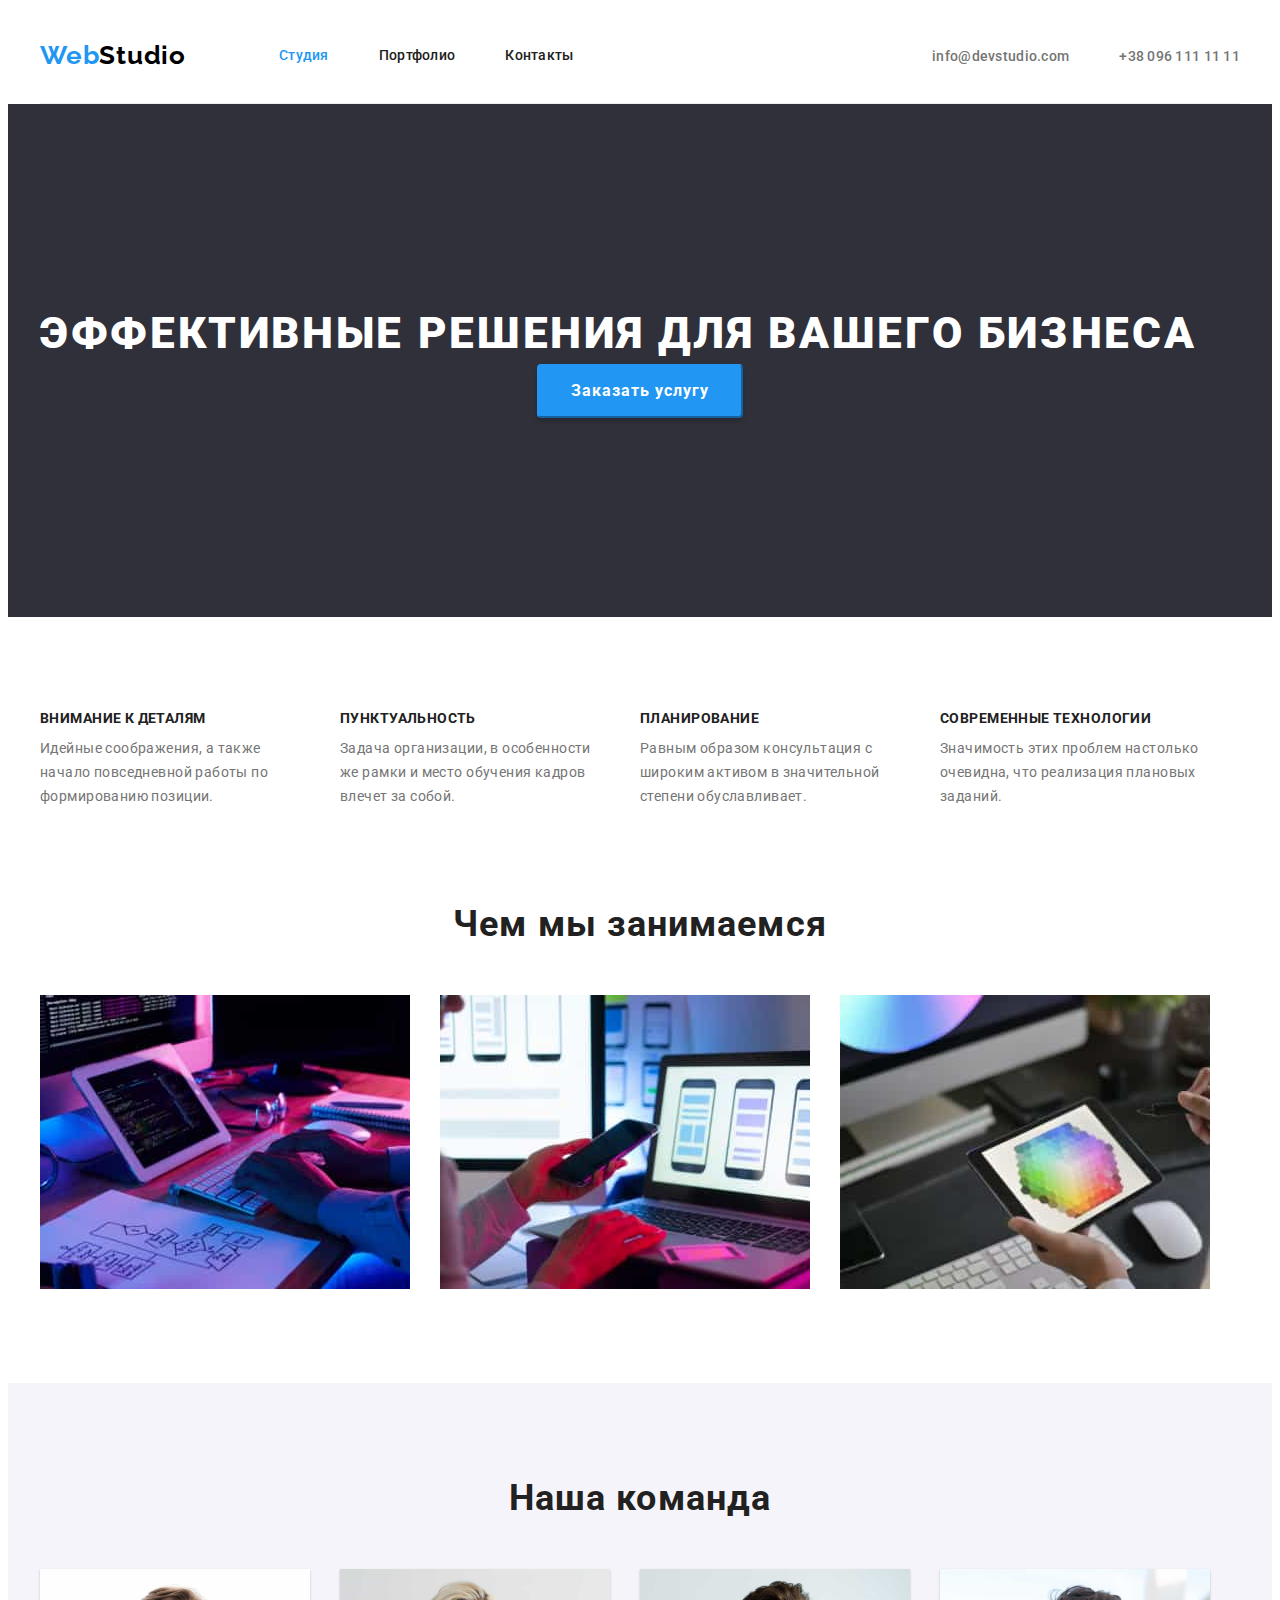
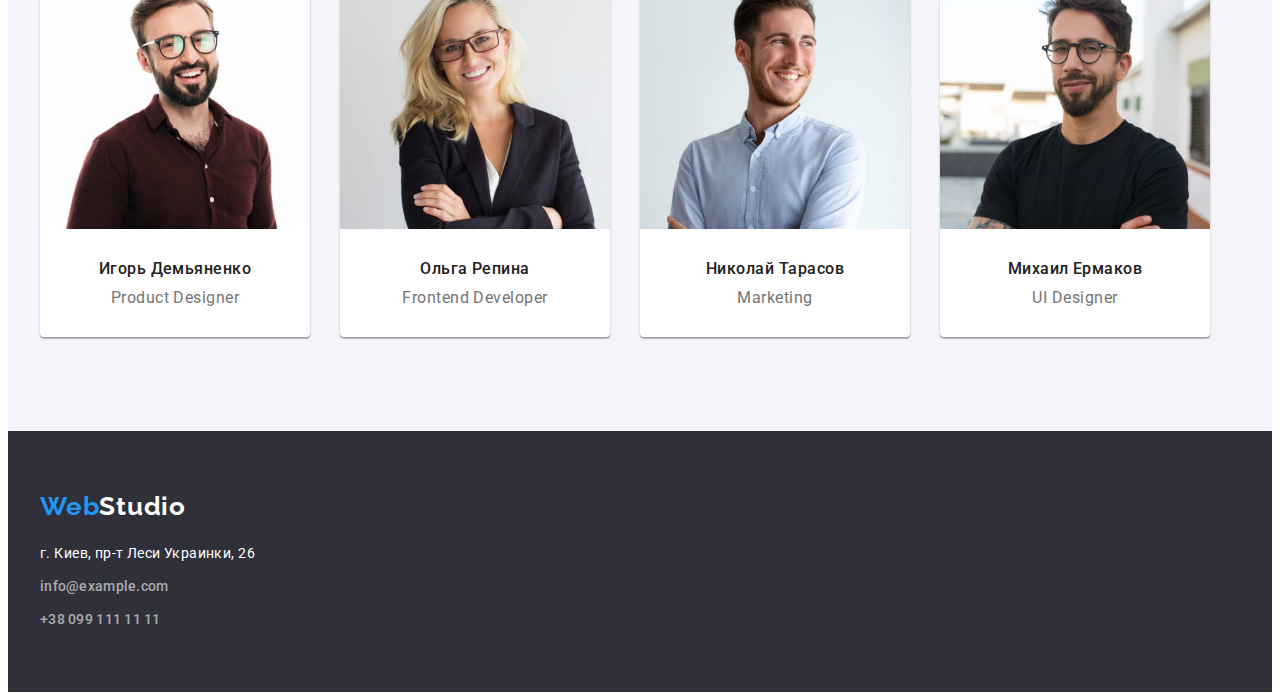
==== commit 1e3610cd: "nightmare last" ====
--- a/index.html
+++ b/index.html
@@ -51,7 +51,7 @@
     <main>
         <!--Hero site-->
         <section class="hero">
-        <div class="container hero-content">
+        <div class="container">
             <h1 class="hero-title">Эффективные решения для вашего бизнеса</h1>
             <button class="hero-button btn" type="button">Заказать услугу</button>
         </div>
--- a/css/styles.css
+++ b/css/styles.css
@@ -37,6 +37,12 @@
   padding-left: 0;
 }
 
+img {
+  display: block;
+  max-width: 100%;
+  height: auto;
+}
+
 .visually-hidden {
   position: absolute;
   width: 1px;
@@ -157,10 +163,10 @@
 }
 
 .hero-title {
-  flex-wrap: wrap
-  padding-left: 452px;
-  padding-right: 452px;
+  display: flex;
+  align-items: stretch
   margin-bottom: 30px;
+  
 
   font-weight: 900;
   font-size: 44px;
@@ -351,11 +357,24 @@
 
 /*------filters------ */
 
+.filters-list {
+  display: flex;
+  justify-content: center;
+}
+
+.filters-item:not(:last-child) {
+  margin-right: 8px;
+}
+
 .projects-title {
   color: var(--maine-title-color);
 }
 
 .filters-button {
+  padding: 6px 22px;
+  border-radius: 4px;
+  border-color: transparent;
+
   font-family: Roboto;
   font-weight: 500;
   font-size: 16px;
@@ -368,11 +387,39 @@
 .filters-button:focus {
   color: var(--primary-white-color);
   background-color: var(--accent-color);
+  border-radius: 4px;
 }
 
 /*------projects------ */
 
+.projects-list {
+  display: flex;
+  flex-wrap: wrap;
+  padding-top: 50px;
+
+  margin-top: -30px;
+  margin-left: -30px;
+  /* border: 1px solid #EEEEEE; */
+}
+
+.projects-item {
+  display: block;
+  flex-basis: calc(100 / 3 -30px);
+  margin-left: 30px;
+  margin-top: 30px;
+  box-sizing: border-box;
+  border: 1px solid #eeeeee;
+  overflow: hidden;
+  max-width: 370px;
+}
+
+.img-content {
+  padding: 20px 24px;
+}
+
 .projects-discription {
+  margin-bottom: 4px;
+
   font-weight: 700;
   font-size: 18px;
   line-height: 2;
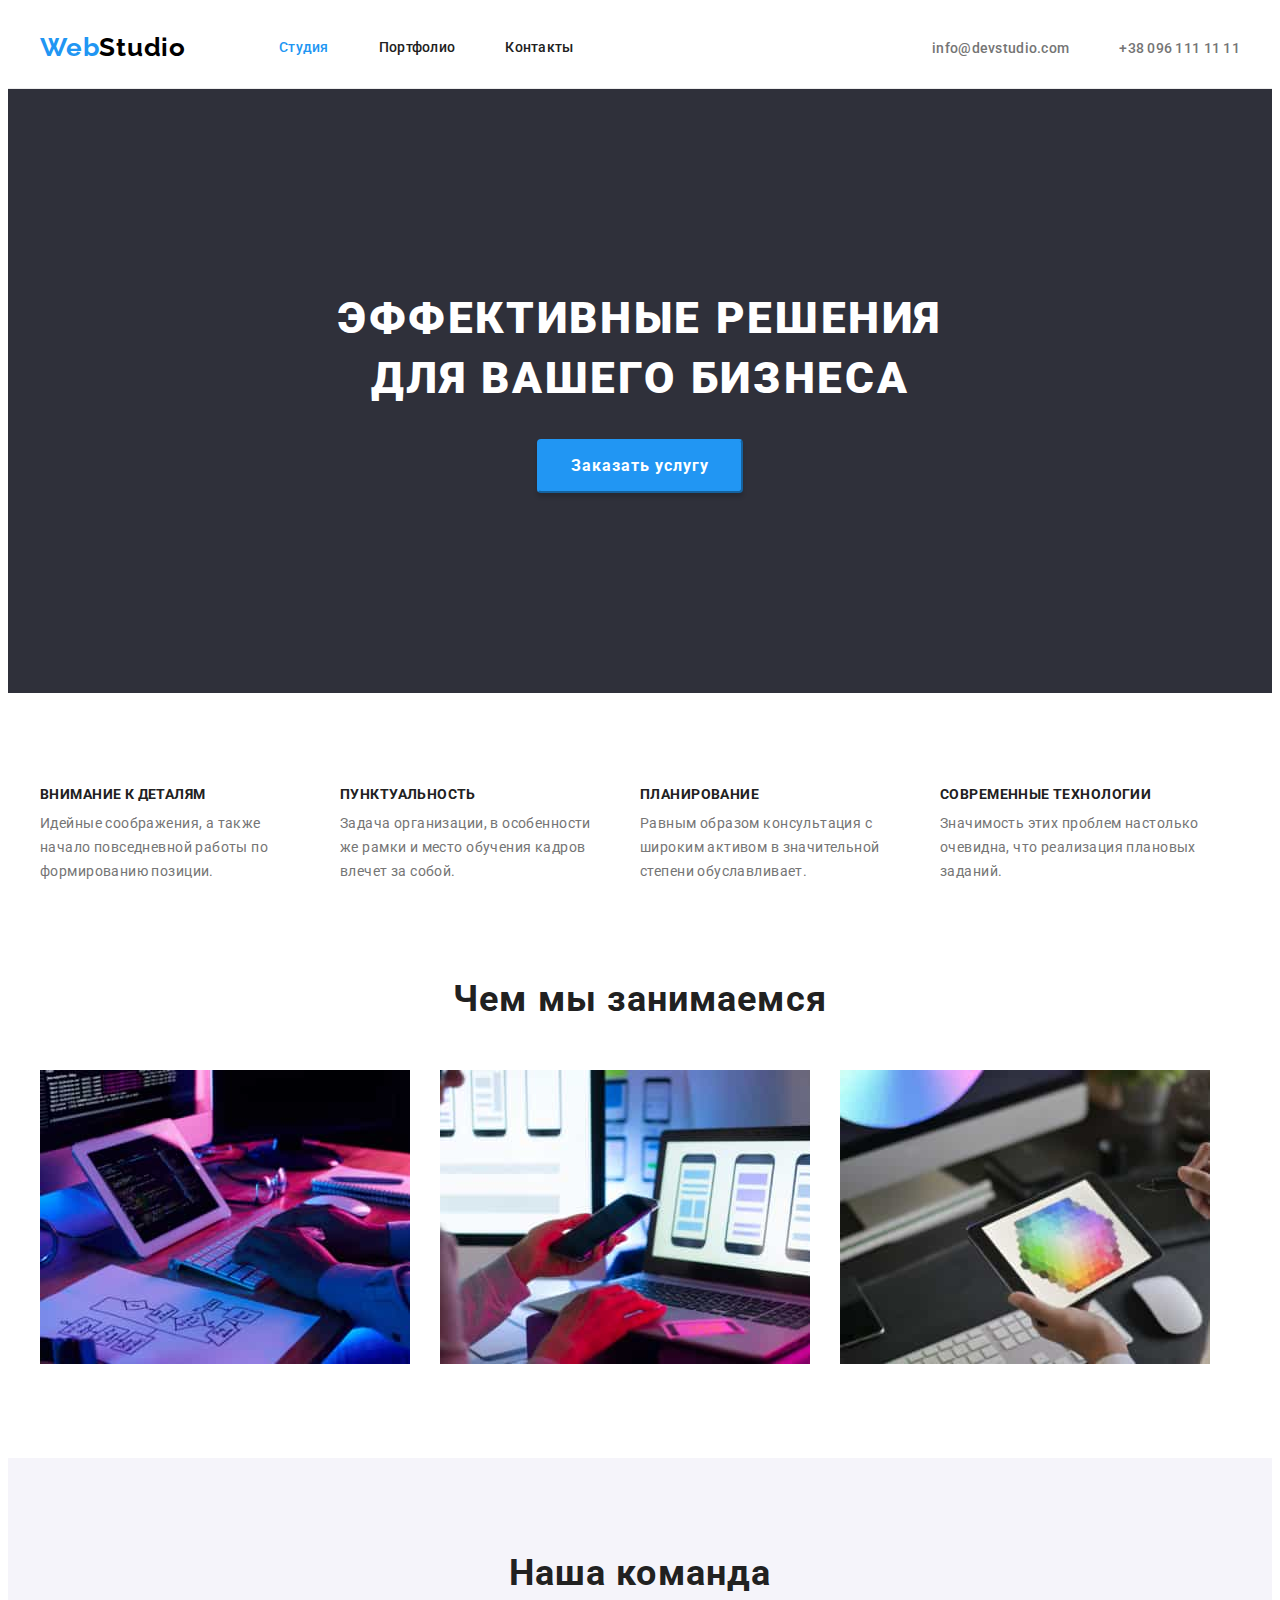
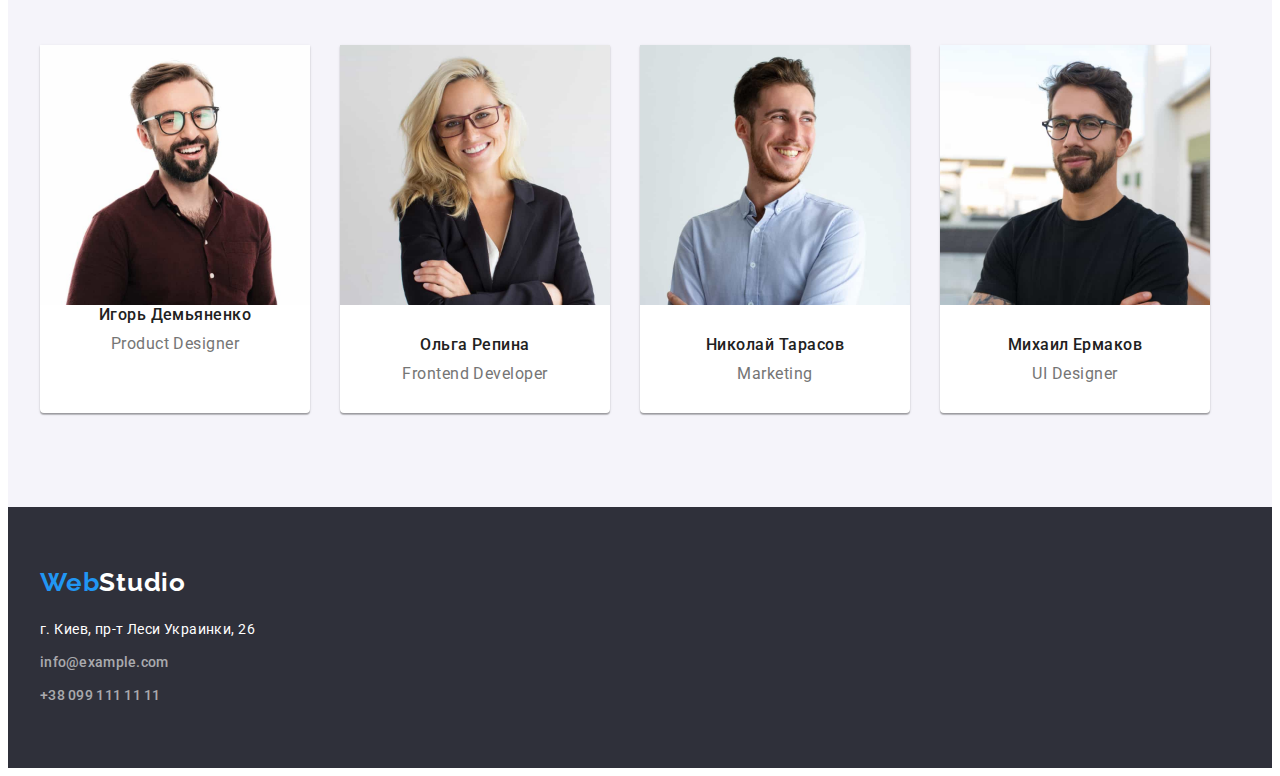
==== commit 673c733d: "last" ====
--- a/index.html
+++ b/index.html
@@ -19,9 +19,9 @@
 
 <body>
     <!--site navigation-->
-    <div class="container">
+    
     <header class="header">
-    <div class="header-nav">
+    <div class="header-nav container">
         <nav class="header-navigation">
             <a class="logo link" href="./index.html"><span class="logo-fisrtpart">Web</span><span class="logo-secondpart">Studio</span> </a>
             <ul class="header-list list">
@@ -47,7 +47,7 @@
             </ul>
     </div>
     </header>
-    </div>
+    
     <main>
         <!--Hero site-->
         <section class="hero">
@@ -107,23 +107,31 @@
             <ul class="team-list list">
                 <li class="team-item">
                     <img src="./images/img-3.jpg" alt="фото Игорь Демьяненко" width="270" height="260">
-                    <h3 class="team-name">Игорь Демьяненко</h3>
-                    <p class="team-text" lang="en">Product Designer</p>
+                    <div class="teamdescription">
+                        <h3 class="team-name">Игорь Демьяненко</h3>
+                        <p class="team-text" lang="en">Product Designer</p>
+                    </div>
                 </li>
                 <li class="team-item">
                     <img src="./images/img-2.jpg" alt="фото Ольга Репина" width="270" height="260">
-                    <h3 class="team-name">Ольга Репина</h3>
-                    <p class="team-text" lang="en">Frontend Developer</p>
+                    <div class="team-description">
+                        <h3 class="team-name">Ольга Репина</h3>
+                        <p class="team-text" lang="en">Frontend Developer</p>
+                    </div>
                 </li>
                 <li class="team-item">
                     <img src="./images/img-1.jpg" alt="фото Николай Тарасов" width="270" height="260">
-                    <h3 class="team-name">Николай Тарасов</h3>
-                    <p class="team-text" lang="en">Marketing</p>
+                    <div class="team-description">
+                        <h3 class="team-name">Николай Тарасов</h3>
+                        <p class="team-text" lang="en">Marketing</p>
+                    </div>
                 </li>
                 <li class="team-item">
                     <img src="./images/img.jpg" alt="фото Михаил Ермаков" width="270" height="260">
-                    <h3 class="team-name">Михаил Ермаков</h3>
-                    <p class="team-text" lang="en">UI Designer</p>
+                    <div class="team-description">
+                        <h3 class="team-name">Михаил Ермаков</h3>
+                        <p class="team-text" lang="en">UI Designer</p>
+                    </div>
                 </li>
             </ul>
         </div>
@@ -135,21 +143,19 @@
     
     <footer class="footer">
         <div class="container">
-            <div class="logo-footer">
-                <a class="logo link" href="./index.html"><span class="logo-fisrtpart">Web</span><span class="footer-logo-secondpart">Studio</span> </a>
-            </div>
+                <a class="logo logo-footer link" href="./index.html"><span class="logo-fisrtpart">Web</span><span class="footer-logo-secondpart">Studio</span> </a>
                 <address class="footer-address">
                     <p class="address-text">г. Киев, пр-т Леси Украинки, 26 </p>
-                <ul class="footer-list list">
-                <li class="footer-item">
-                    <a class="footer-contacts-link link" href="info@example.com">info@example.com</a>
-                </li>
-                <li class="footer-item">
-                    <a class="footer-contacts-link link" href="tel:+380991111111">+38 099 111 11 11</a>
-                </li>
-            </ul>
-        </address>
-    </div>
+                    <ul class="footer-list list">
+                        <li class="footer-item">
+                             <a class="footer-contacts-link link" href="info@example.com">info@example.com</a>
+                        </li>
+                        <li class="footer-item">
+                                <a class="footer-contacts-link link" href="tel:+380991111111">+38 099 111 11 11</a>
+                        </li>
+                    </ul>
+                </address>
+        </div>
     </footer>
     
 </body>
--- a/css/styles.css
+++ b/css/styles.css
@@ -3,6 +3,8 @@
   --maine-text-color: #757575;
   --accent-color: #2196f3;
   --primary-white-color: #ffffff;
+  --maine-background-color: #f5f4fa;
+  --second-backgroud-color: #2f303a;
   --address-color: rgba(255, 255, 255, 0.6);
 }
 
@@ -73,52 +75,55 @@
 
 /*------header------ */
 
+.header {
+  border-bottom: 1px solid #ececec;
+}
+
 .header-nav {
   display: flex;
   align-items: center;
+}
+
+/*--------Logo------*/
+
+.logo {
+  margin-right: 93px;
+
+  font-family: "Raleway", sans-serif;
+  font-style: normal;
+  font-weight: 700;
+  font-size: 26px;
+  line-height: 1.2;
+  letter-spacing: 0.03em;
+}
+.logo-fisrtpart {
+  color: var(--accent-color);
+}
+.logo-secondpart {
+  color: #000000;
+}
+
+.header-navigation {
+  display: flex;
+  align-items: center;
+
+  font-weight: 500;
+  font-size: 14px;
+  line-height: 1.14;
+  letter-spacing: 0.02em;
+}
+
+.header-list {
+  display: flex;
+}
+.header-item:not(:last-child) {
+  margin-right: 50px;
+}
+
+.header-link {
+  display: block;
   padding-top: 32px;
   padding-bottom: 32px;
-  border-bottom: 1px solid #ececec;
-}
-
-/*--------Logo------*/
-
-.logo {
-  margin-right: 93px;
-
-  font-family: "Raleway", sans-serif;
-  font-style: normal;
-  font-weight: 700;
-  font-size: 26px;
-  line-height: 1.2;
-  letter-spacing: 0.03em;
-}
-.logo-fisrtpart {
-  color: var(--accent-color);
-}
-.logo-secondpart {
-  color: #000000;
-}
-
-.header-navigation {
-  display: flex;
-  align-items: center;
-
-  font-weight: 500;
-  font-size: 14px;
-  line-height: 1.14;
-  letter-spacing: 0.02em;
-}
-
-.header-list {
-  display: flex;
-}
-.header-item:not(:last-child) {
-  margin-right: 50px;
-}
-
-.header-link {
-  display: block;
   color: var(--maine-title-color);
 }
 
@@ -155,18 +160,16 @@
 /*------hero------ */
 .hero {
   display: flex;
+  text-align: center;
   padding-top: 200px;
-  padding-bottom: 199px;
-
-  background-color: #2f303a;
-  text-align: center;
+  padding-bottom: 200px;
+
+  background-color: var(--second-backgroud-color);
 }
 
 .hero-title {
-  display: flex;
-  align-items: stretch
-  margin-bottom: 30px;
-  
+  margin: 0 auto 30px;
+  max-width: 696px;
 
   font-weight: 900;
   font-size: 44px;
@@ -174,7 +177,6 @@
   letter-spacing: 0.06em;
   text-transform: uppercase;
   color: var(--primary-white-color);
-  text-align: center;
 }
 
 .hero-button {
@@ -234,7 +236,7 @@
 /*------what we do------ */
 
 .about {
-  margin-bottom: 94px;
+  padding-bottom: 94px;
 }
 
 .about-title {
@@ -253,12 +255,13 @@
 }
 .about-item:not(:last-child) {
   margin-right: 30px;
+  min-width: 370px;
 }
 
 /*------our team------ */
 
 .team {
-  background-color: #f5f4fa;
+  background-color: var(--maine-background-color);
 }
 
 .team-title {
@@ -283,6 +286,7 @@
 }
 
 .team-item {
+  max-width: 270px;
   background-color: var(--primary-white-color);
   border-radius: 0px 0px 4px 4px;
   box-shadow: 0px 1px 3px rgba(0, 0, 0, 0.12), 0px 1px 1px rgba(0, 0, 0, 0.14),
@@ -292,8 +296,11 @@
   margin-right: 30px;
 }
 
+.team-description {
+  padding: 30px;
+}
+
 .team-name {
-  margin-top: 30px;
   margin-bottom: 10px;
 
   font-size: 16px;
@@ -301,8 +308,6 @@
 }
 
 .team-text {
-  margin-bottom: 30px;
-
   color: var(--maine-text-color);
 }
 
@@ -312,10 +317,11 @@
   padding-top: 60px;
   padding-bottom: 60px;
 
-  background-color: #2f303a;
+  background-color: var(--second-backgroud-color);
 }
 
 .logo-footer {
+  display: block;
   margin-bottom: 20px;
 }
 
@@ -360,6 +366,7 @@
 .filters-list {
   display: flex;
   justify-content: center;
+  margin-bottom: 50px;
 }
 
 .filters-item:not(:last-child) {
@@ -395,8 +402,6 @@
 .projects-list {
   display: flex;
   flex-wrap: wrap;
-  padding-top: 50px;
-
   margin-top: -30px;
   margin-left: -30px;
   /* border: 1px solid #EEEEEE; */
@@ -404,17 +409,19 @@
 
 .projects-item {
   display: block;
-  flex-basis: calc(100 / 3 -30px);
+  flex-basis: calc((100% - 30px) / 3);
   margin-left: 30px;
   margin-top: 30px;
   box-sizing: border-box;
-  border: 1px solid #eeeeee;
   overflow: hidden;
   max-width: 370px;
 }
 
 .img-content {
   padding: 20px 24px;
+  border-right: 1px solid #eeeeee;
+  border-bottom: 1px solid #eeeeee;
+  border-left: 1px solid #eeeeee;
 }
 
 .projects-discription {
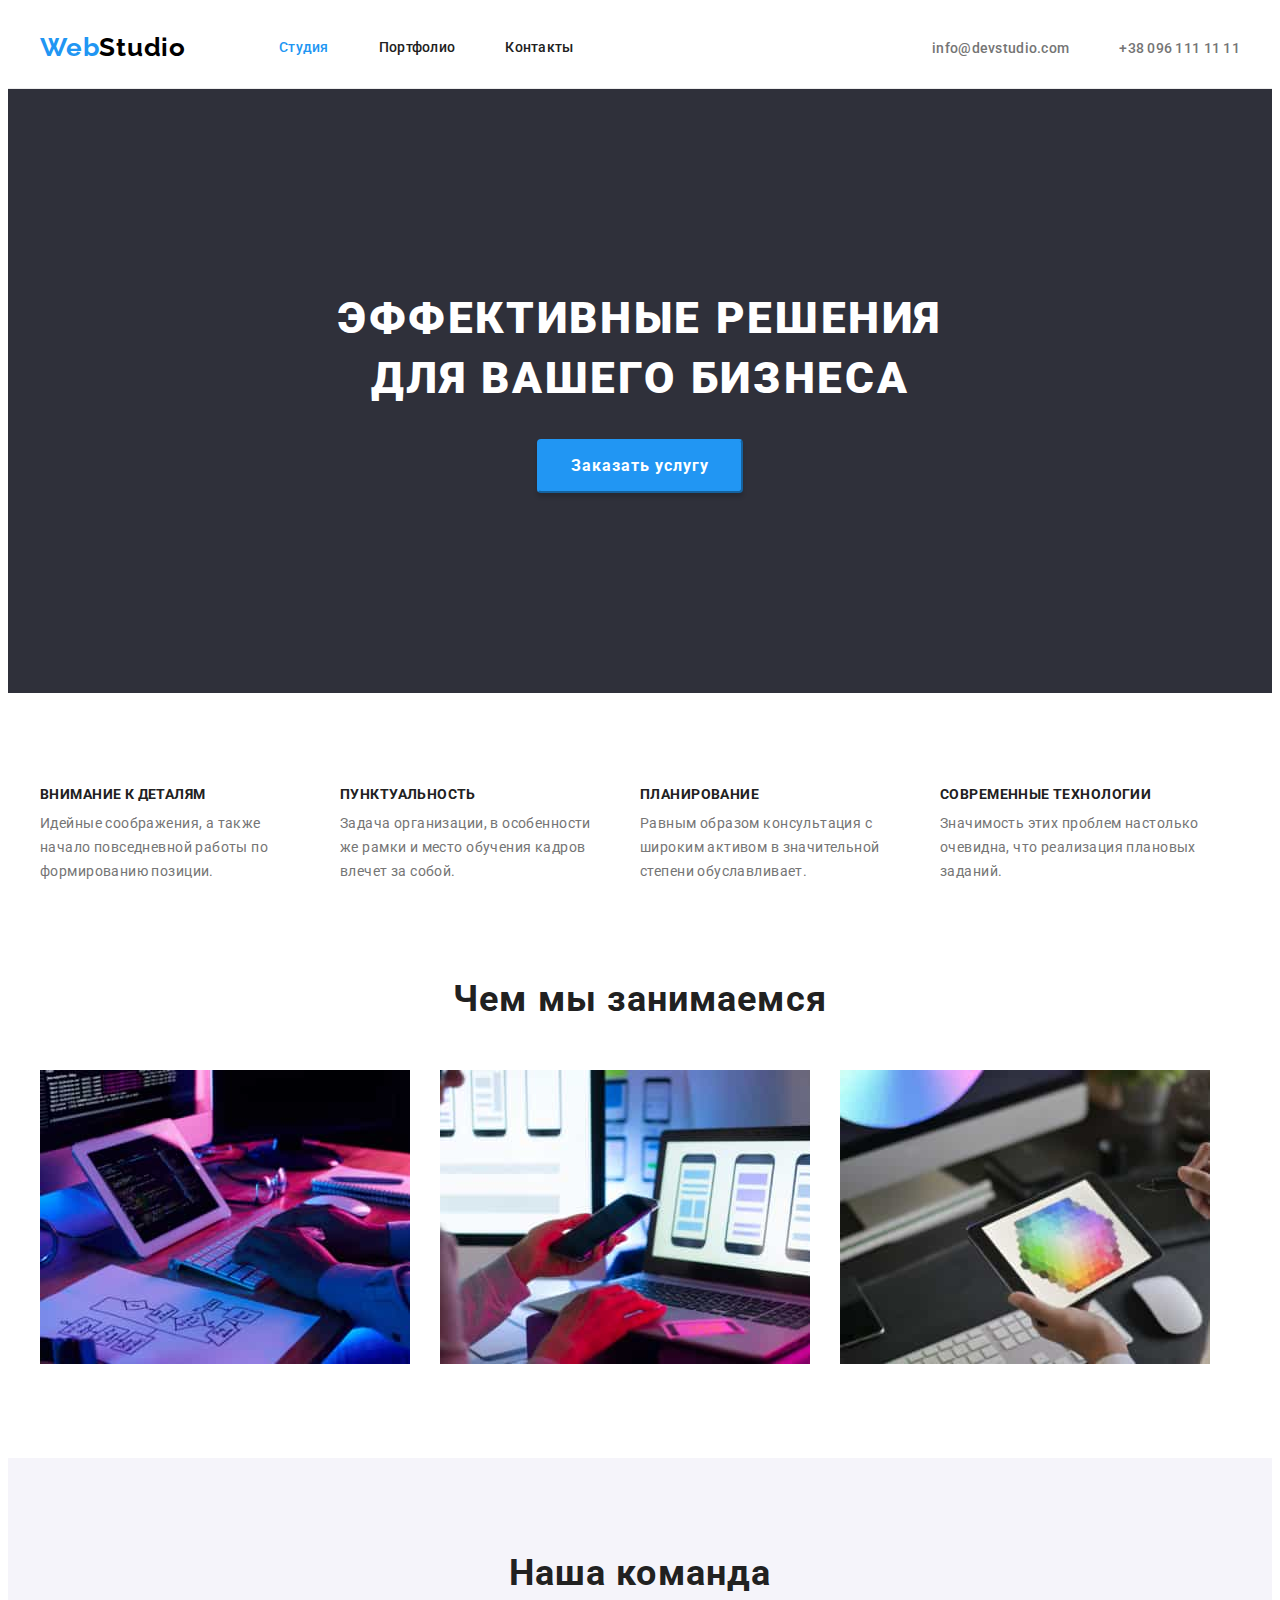
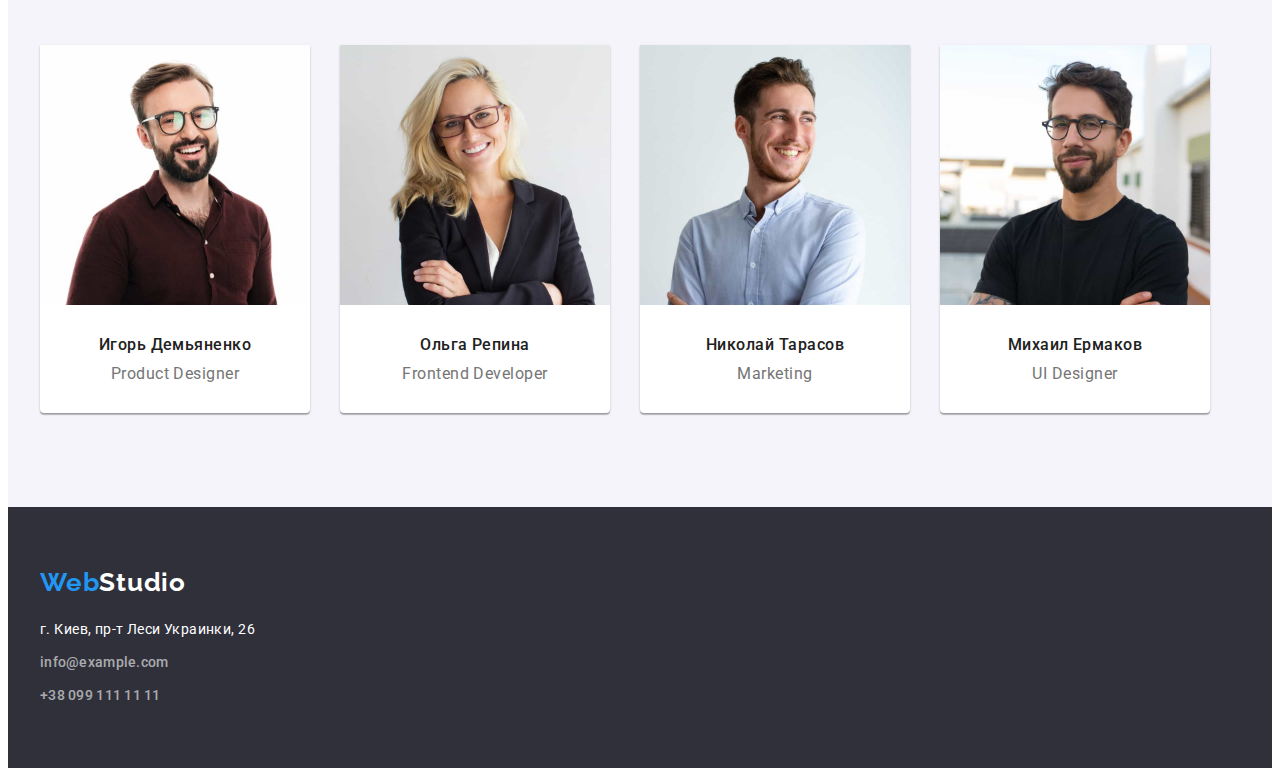
==== commit 4603e5c2: "last major" ====
--- a/index.html
+++ b/index.html
@@ -107,7 +107,7 @@
             <ul class="team-list list">
                 <li class="team-item">
                     <img src="./images/img-3.jpg" alt="фото Игорь Демьяненко" width="270" height="260">
-                    <div class="teamdescription">
+                    <div class="team-description">
                         <h3 class="team-name">Игорь Демьяненко</h3>
                         <p class="team-text" lang="en">Product Designer</p>
                     </div>
